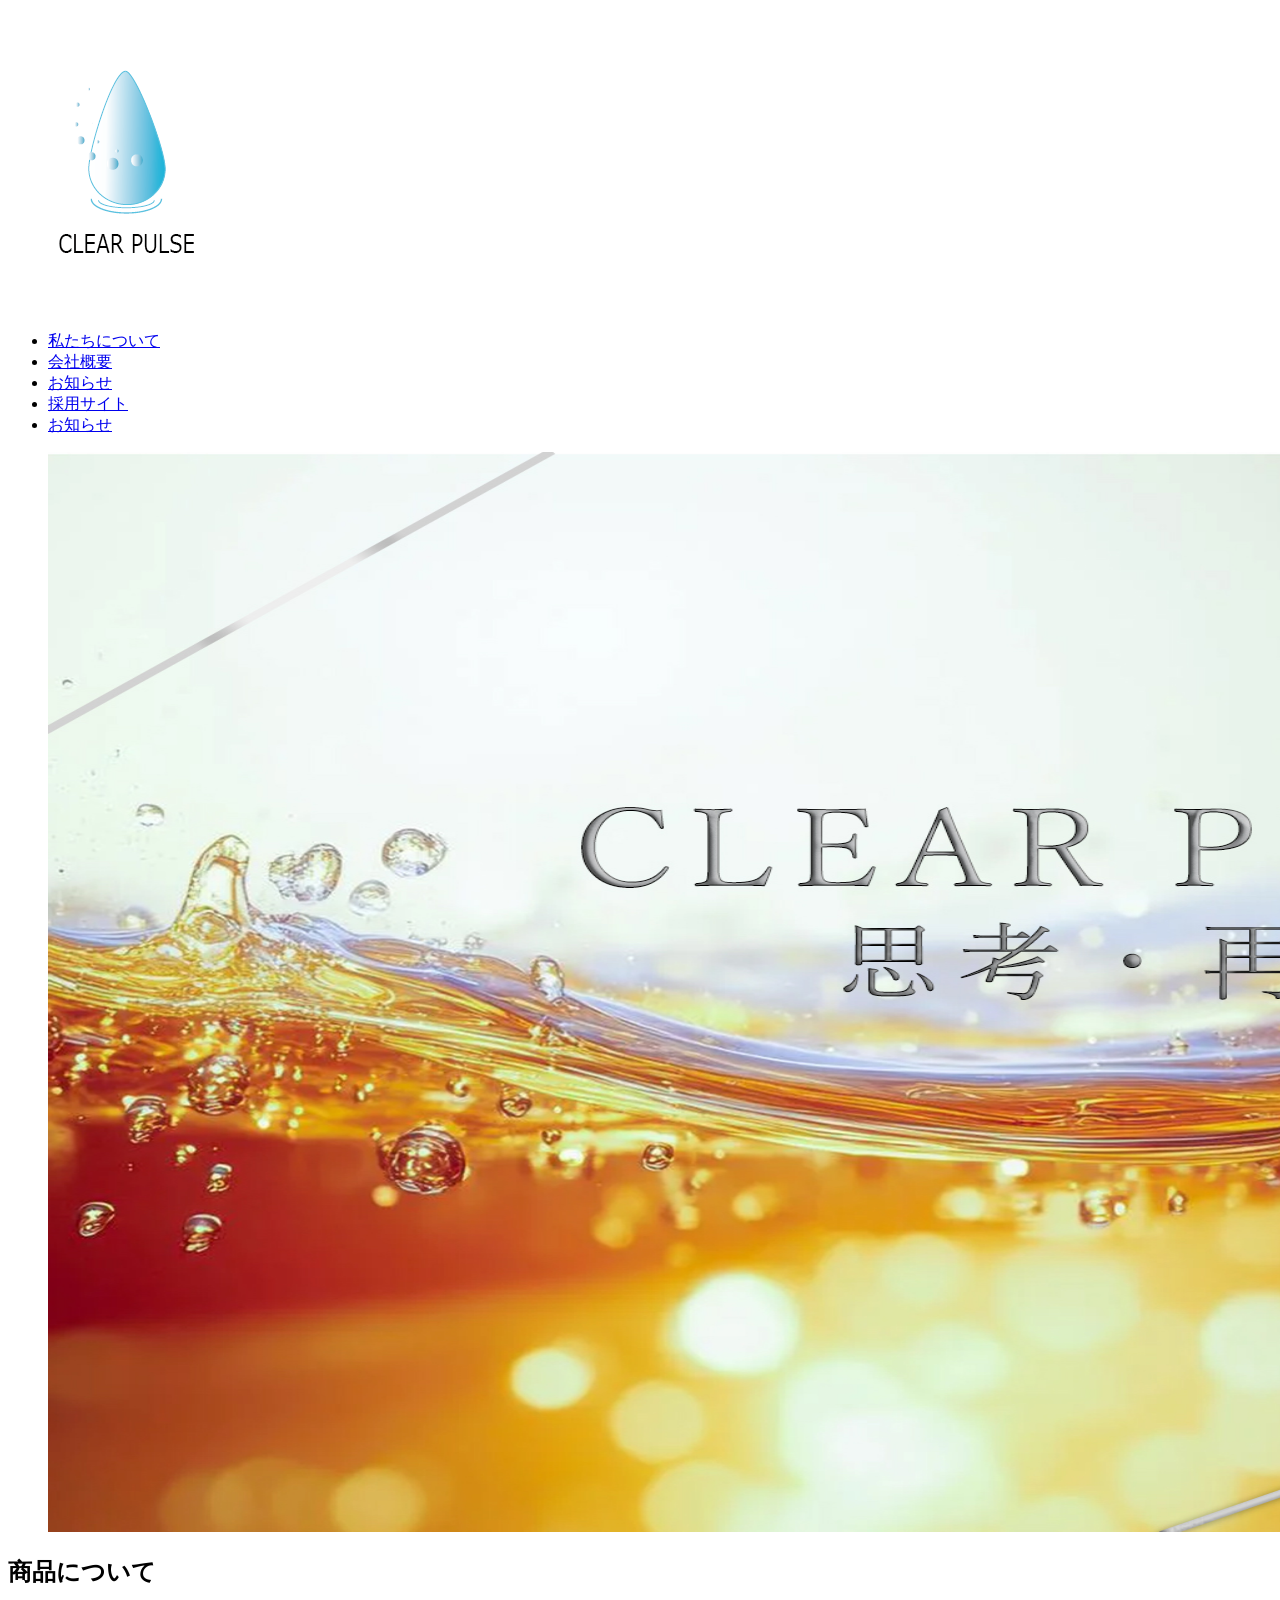
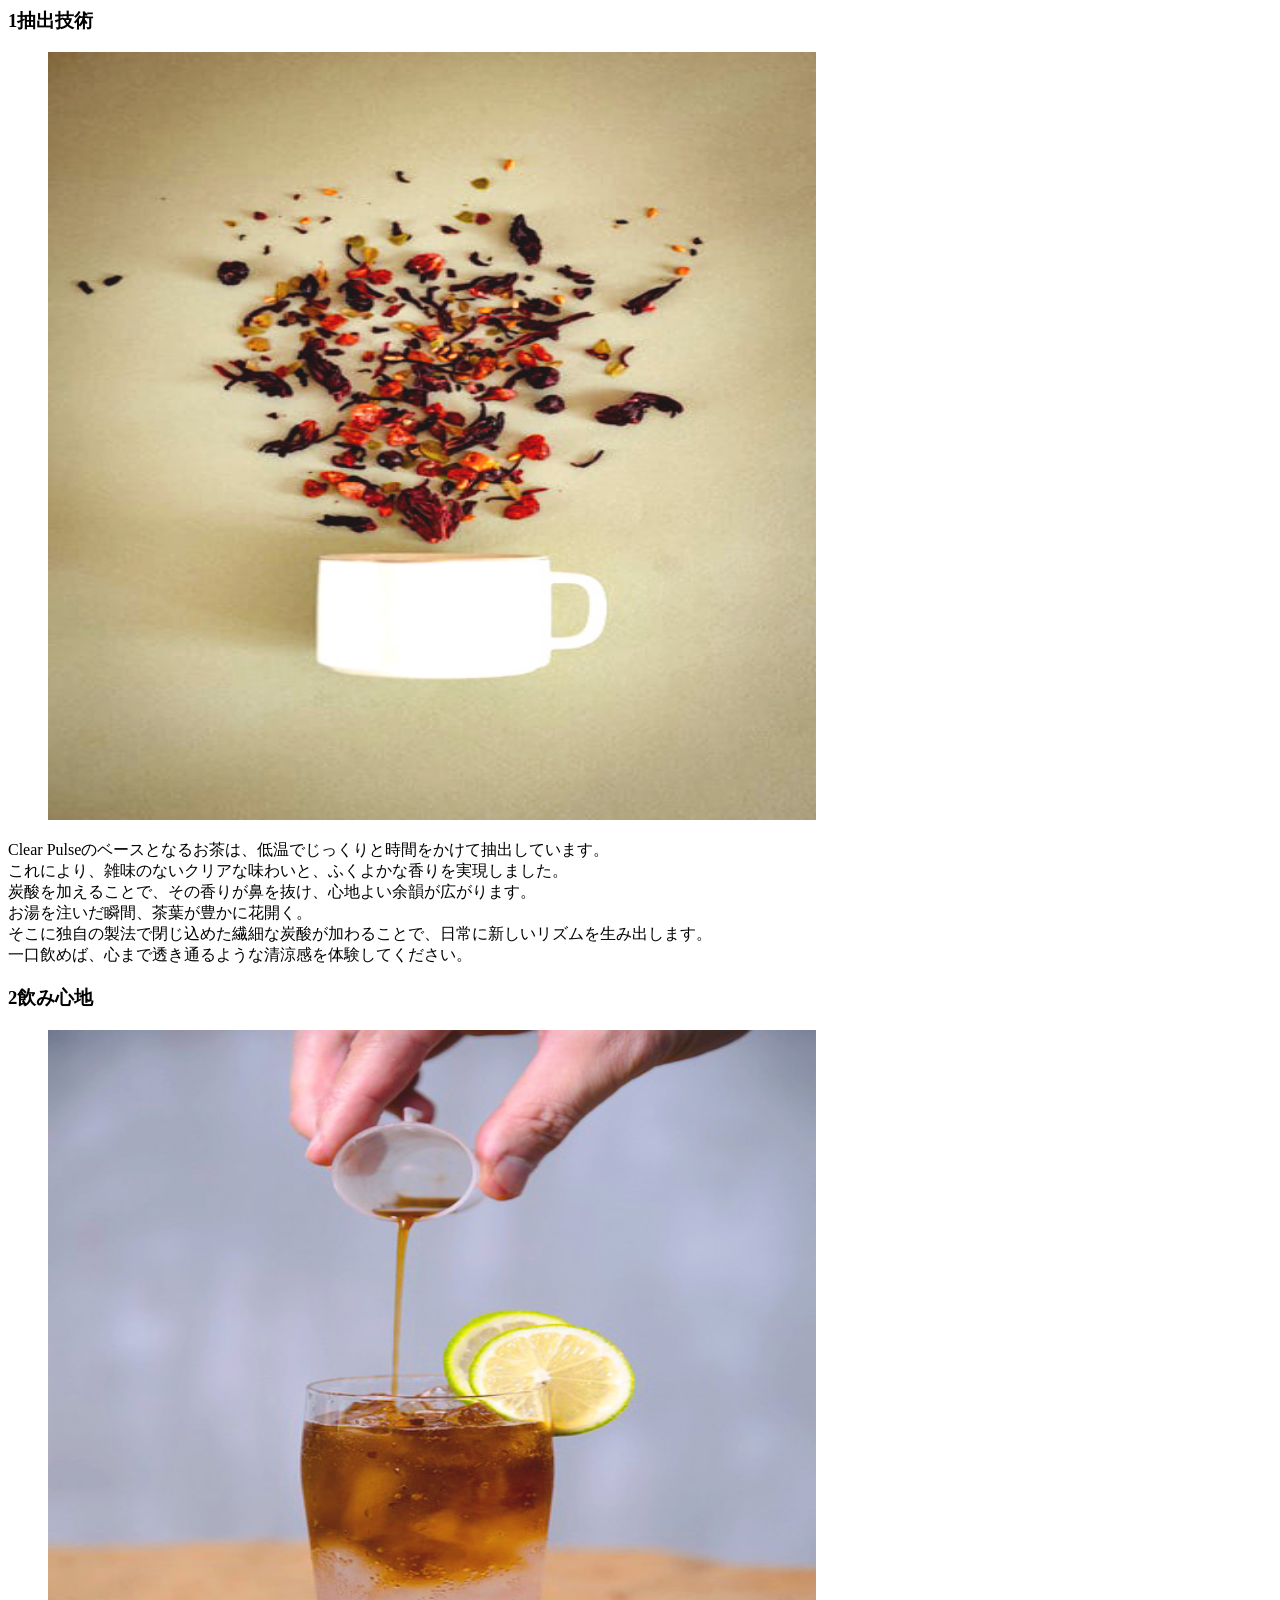
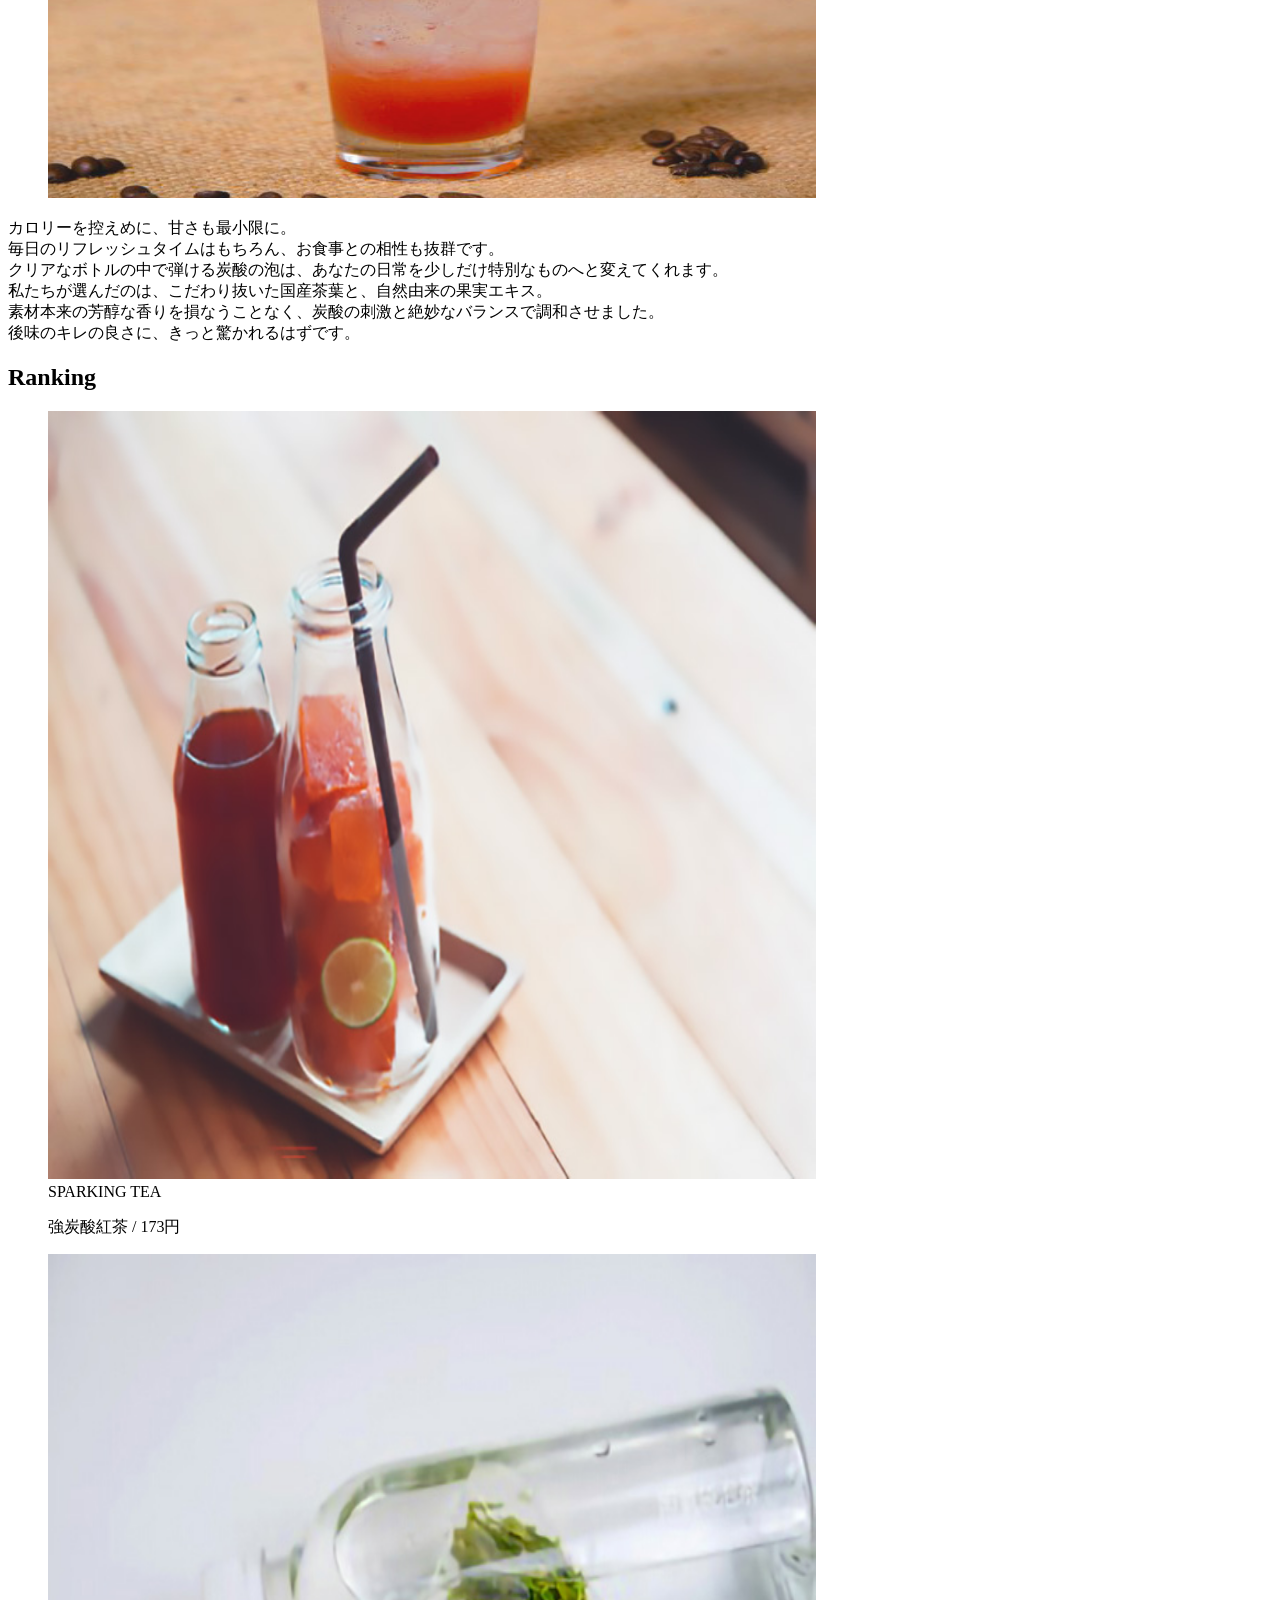
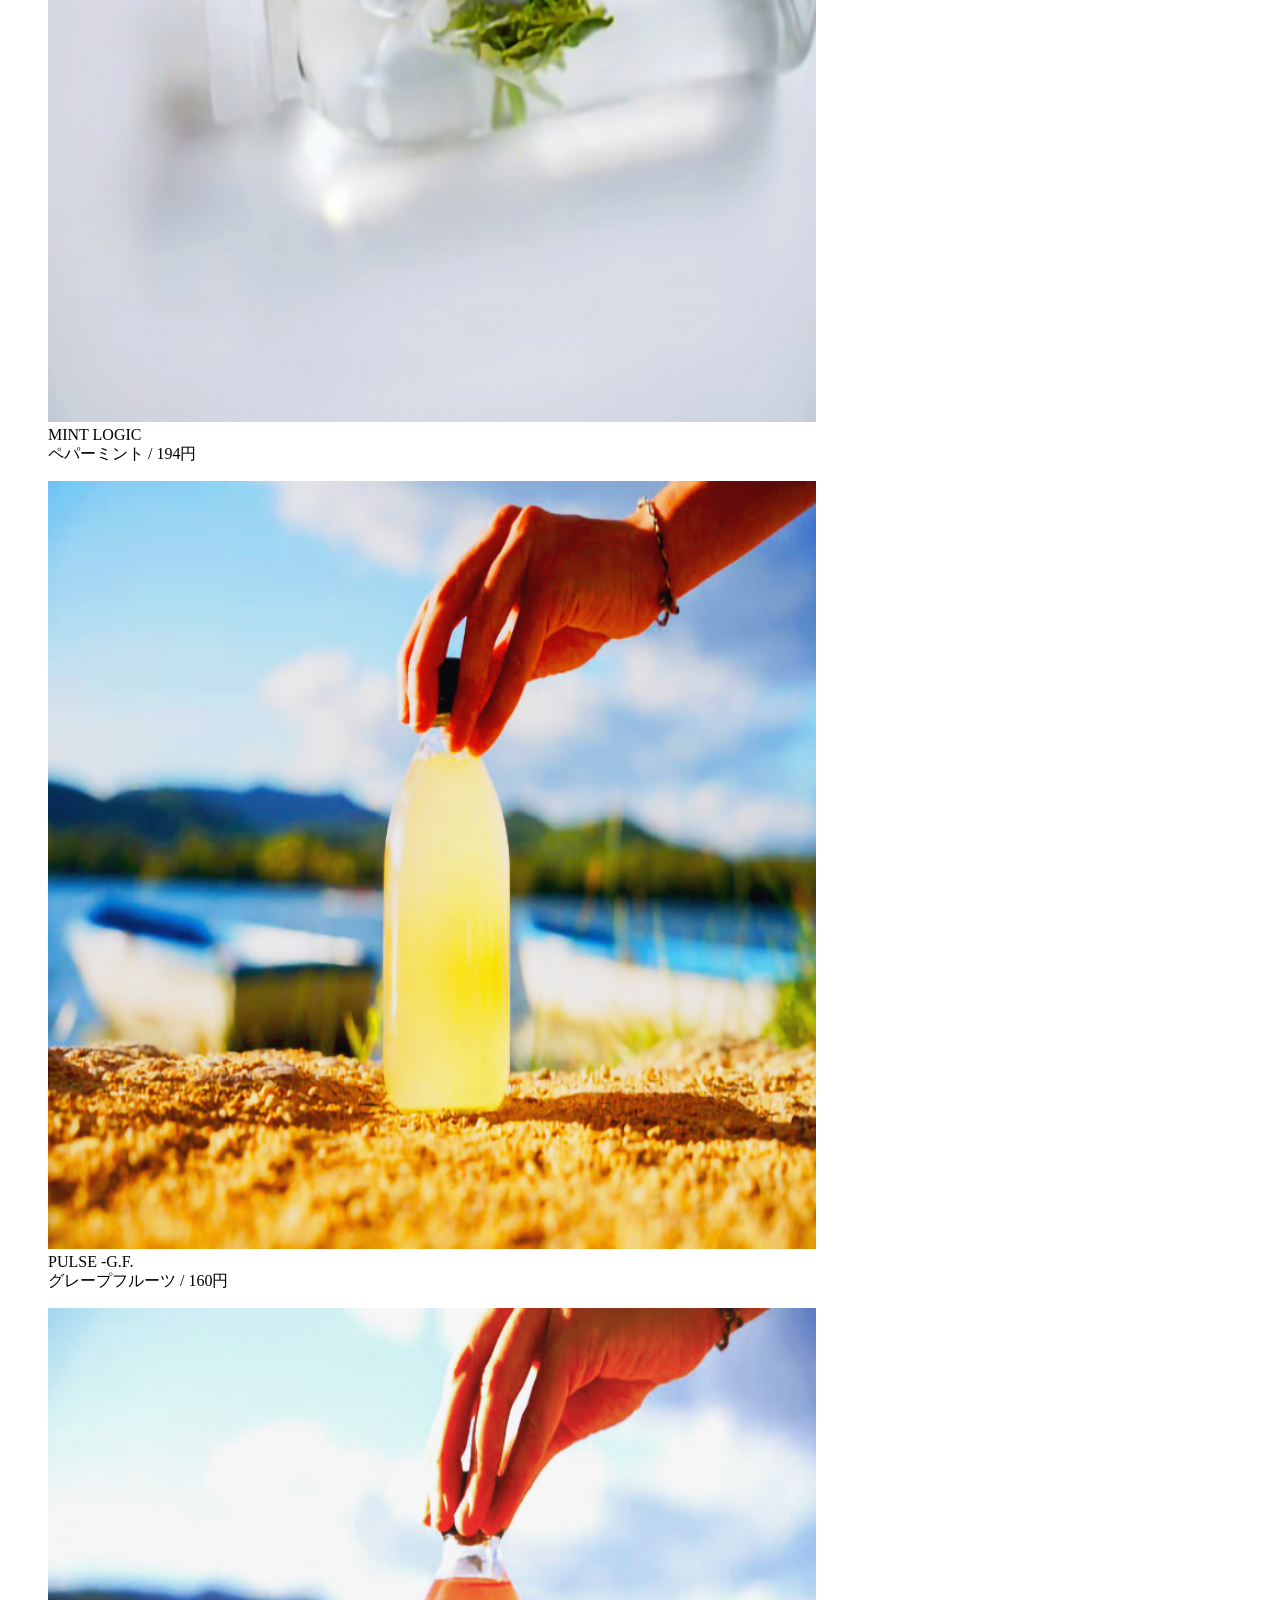
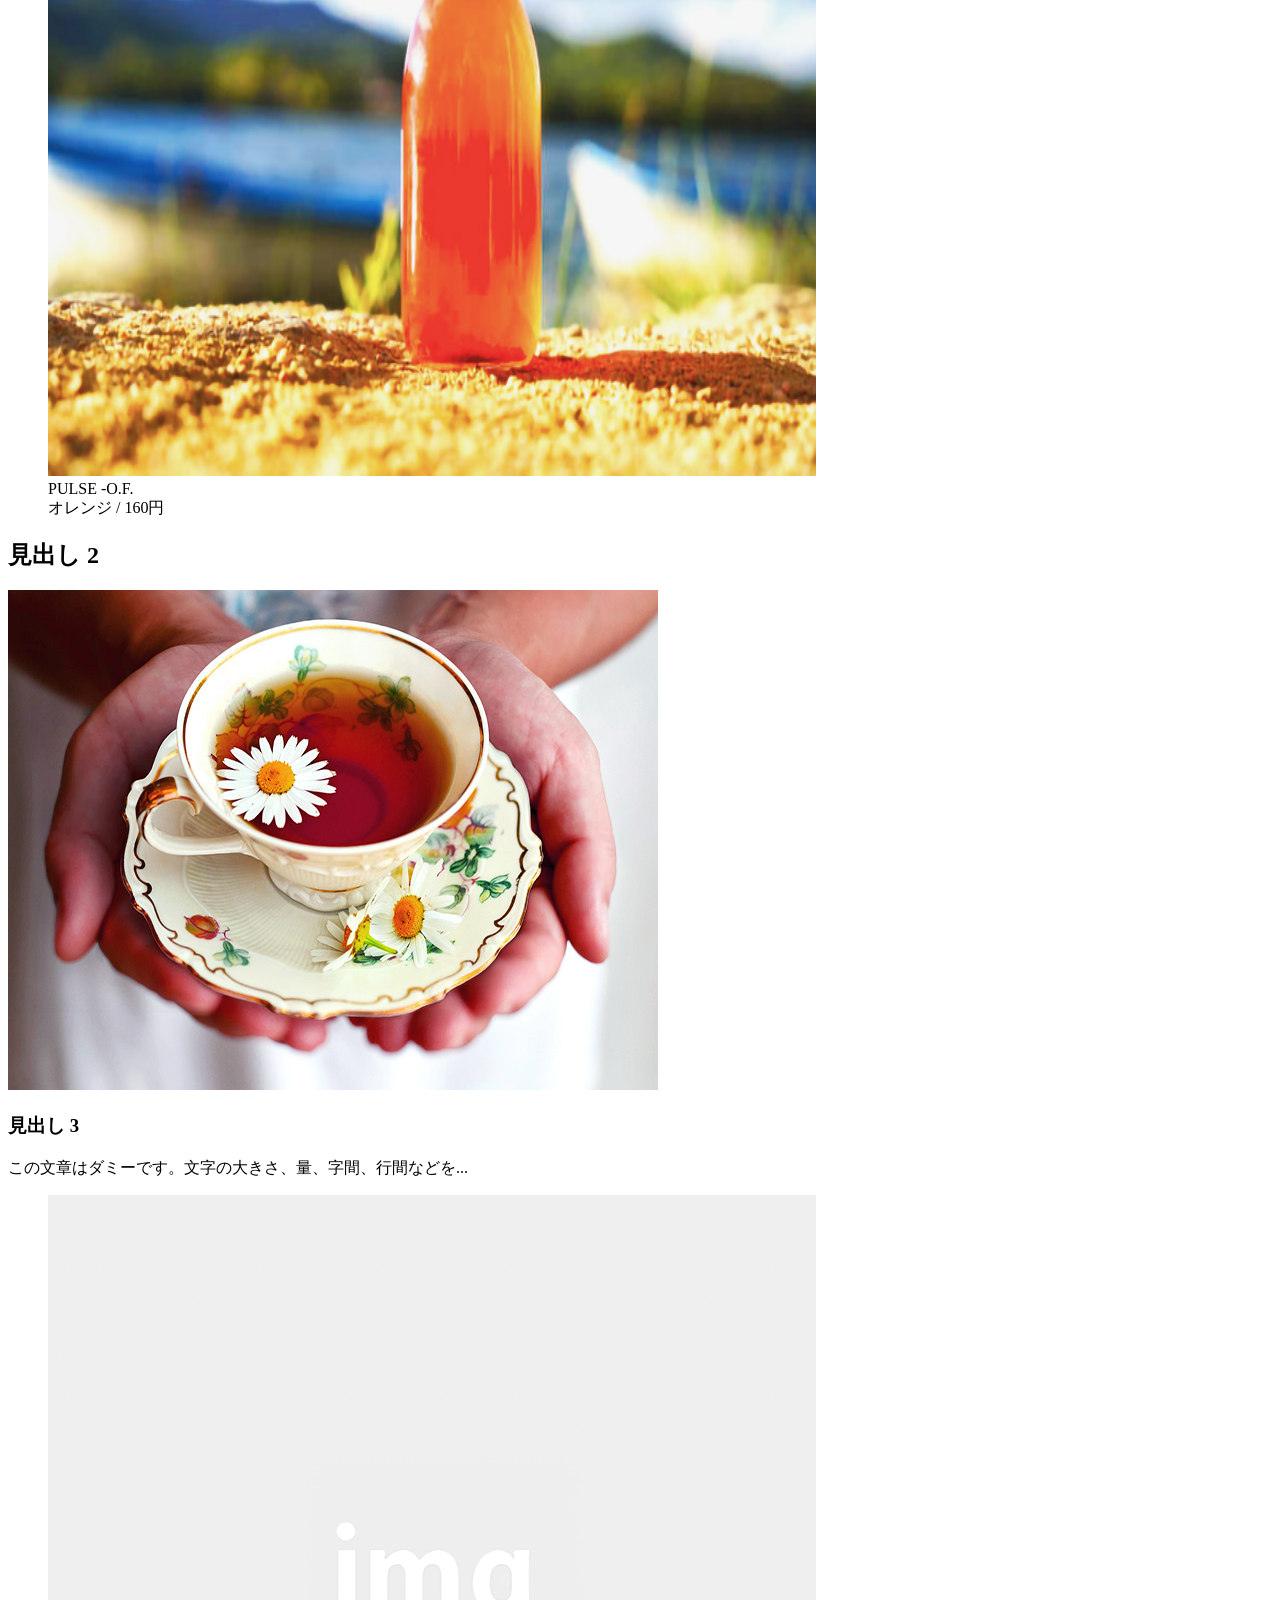
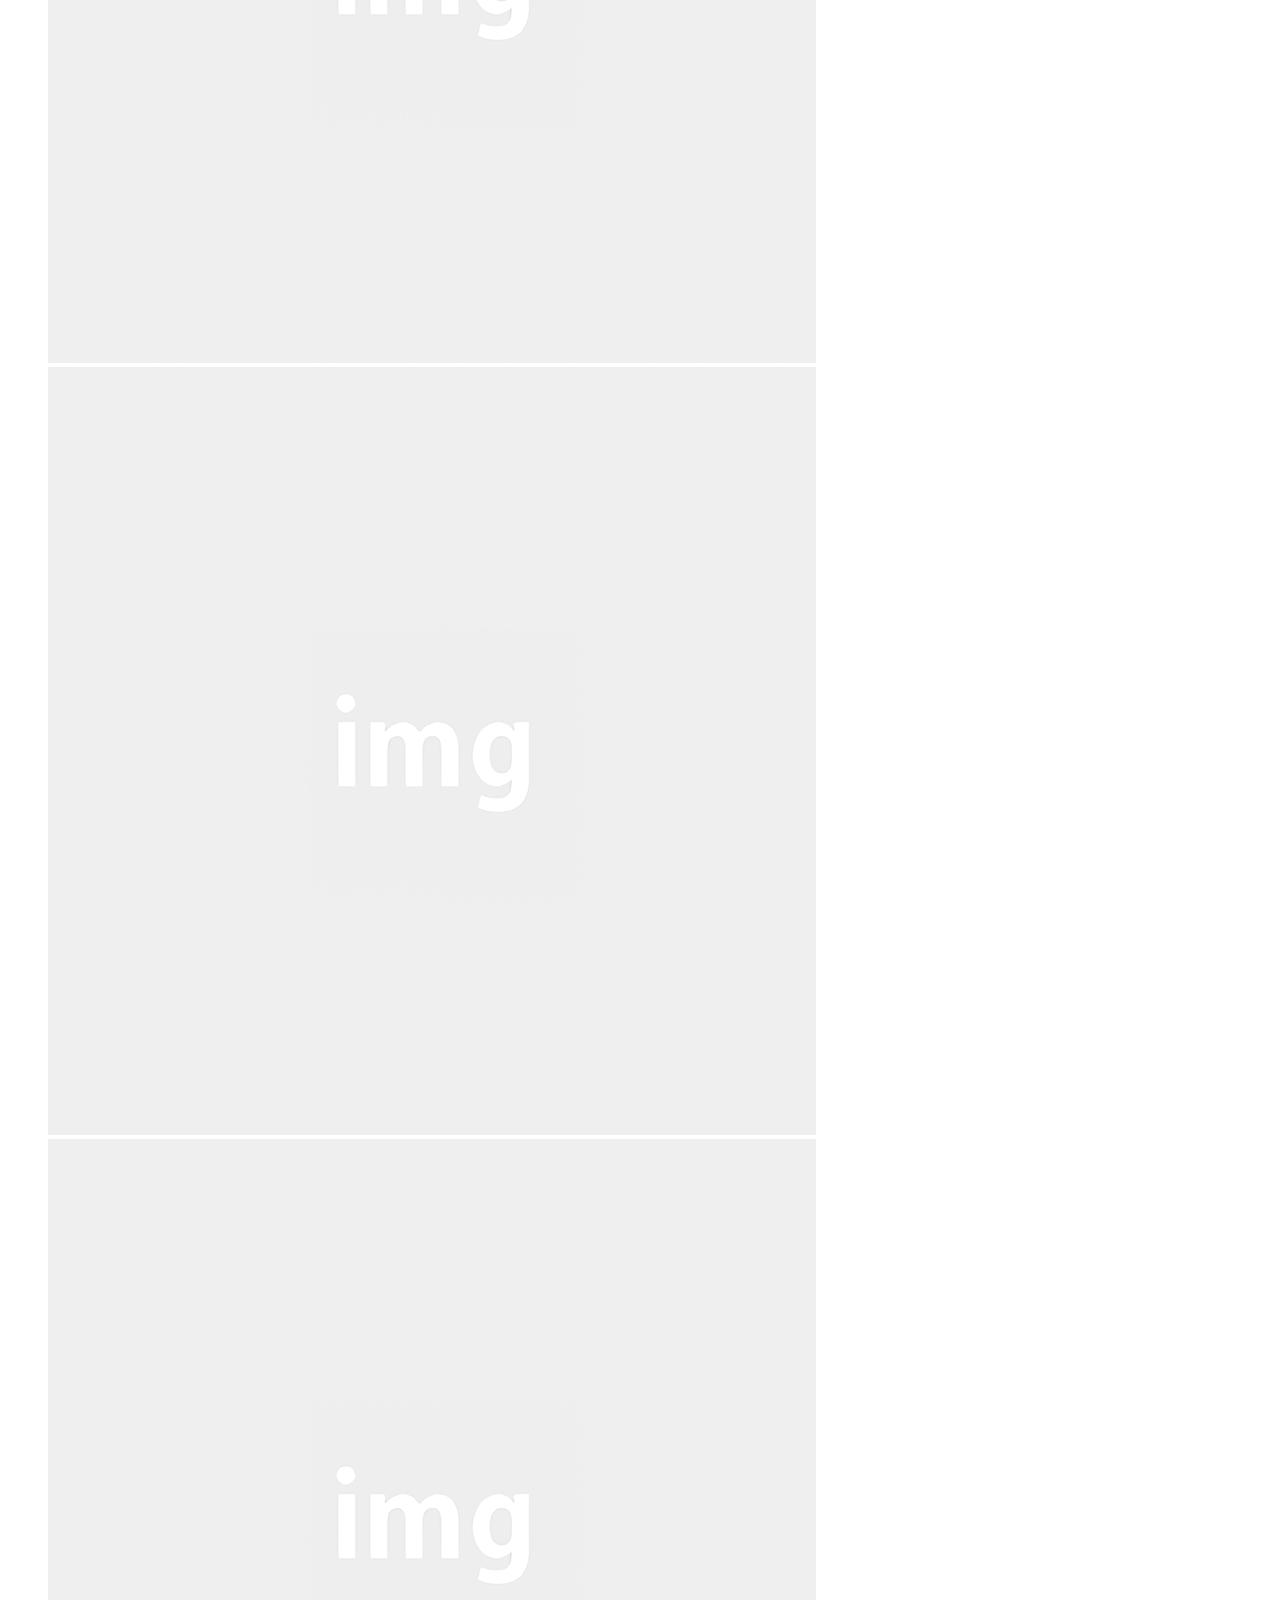
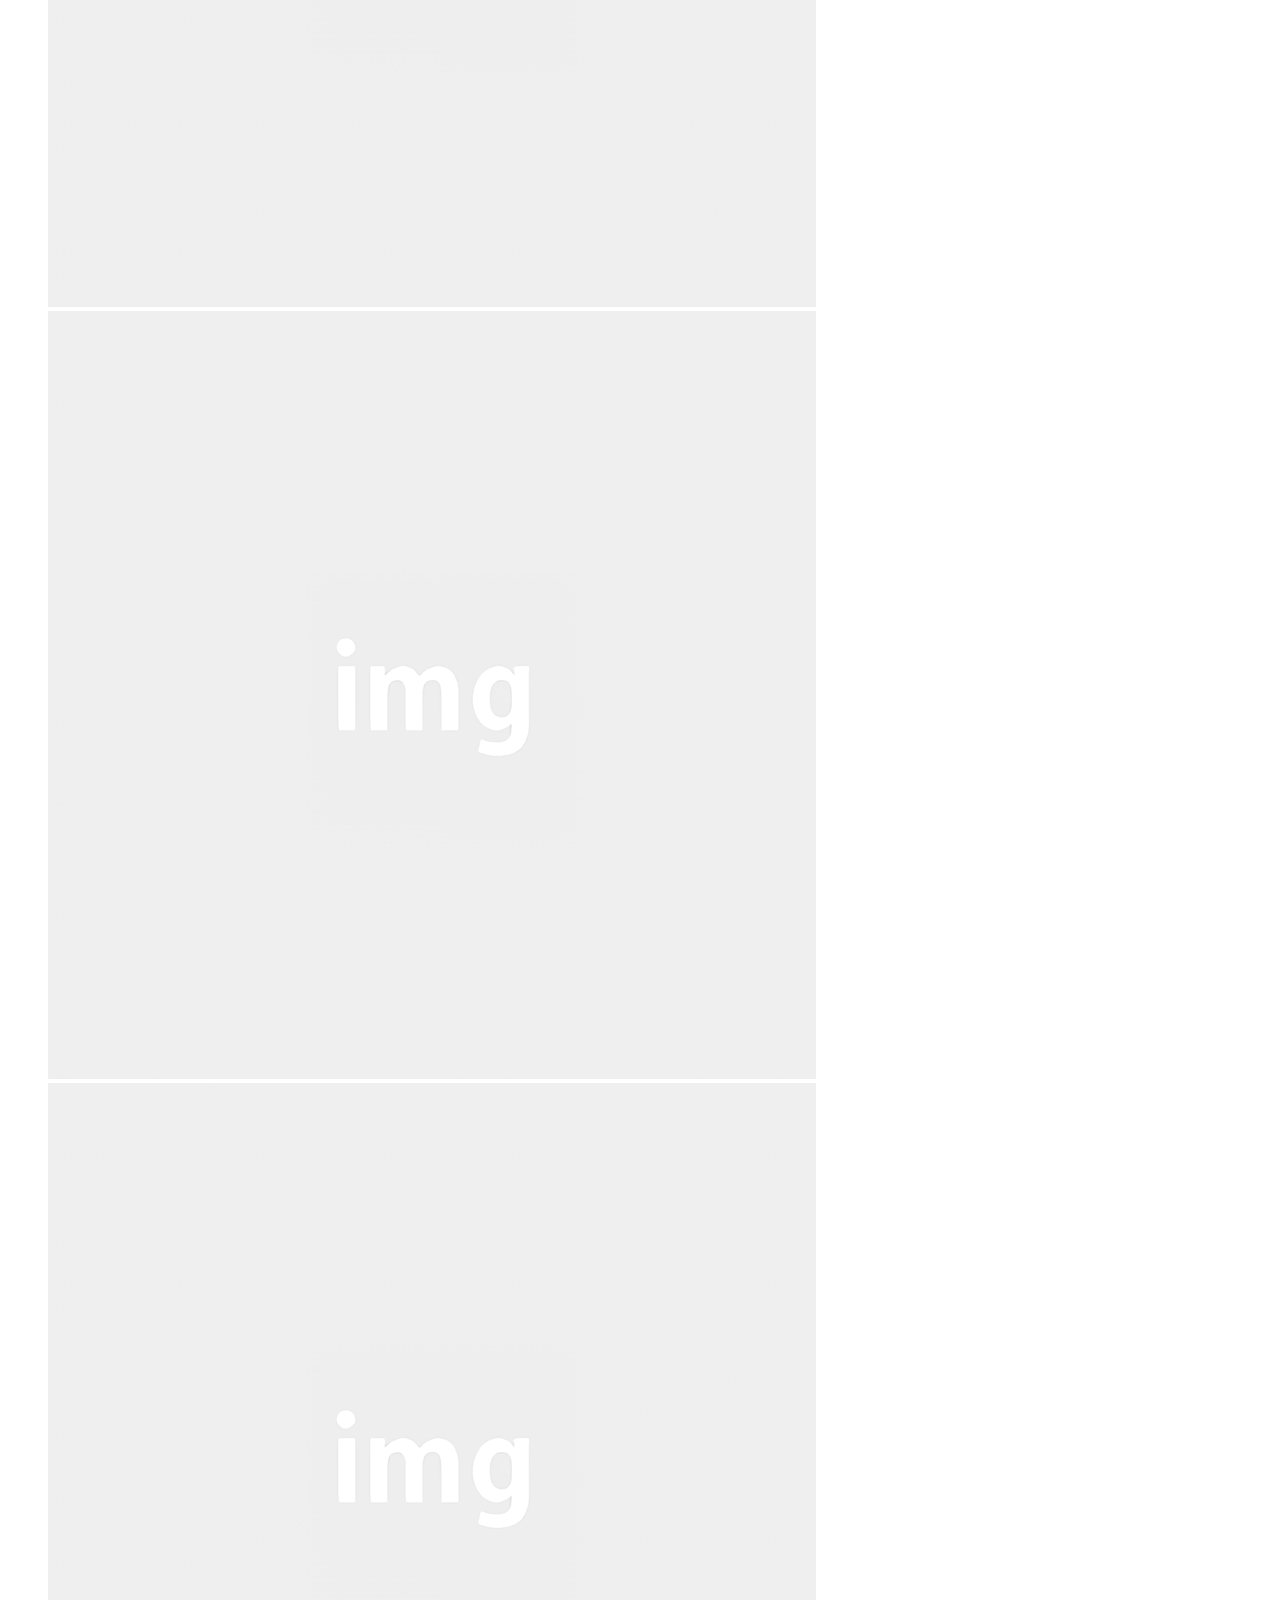
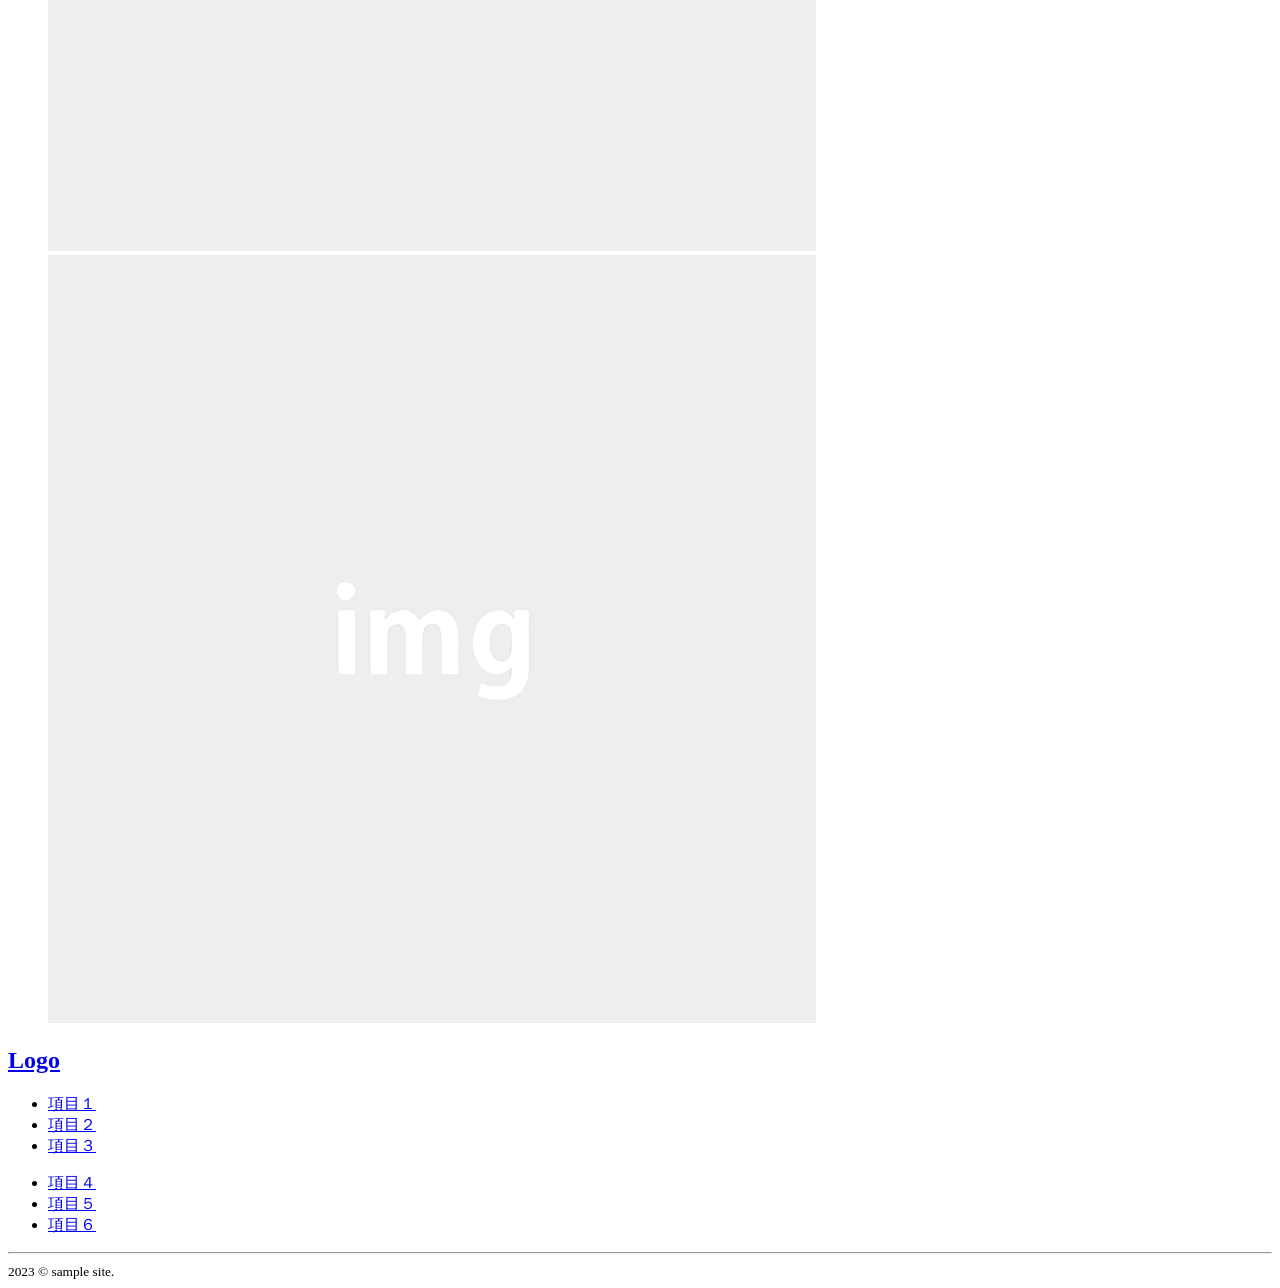
==== index.html @ 430364b5 "003" ====
<!DOCTYPE html>
<html lang="ja">

<head>
  <meta charset="utf-8">
  <meta name="robots" content="noindex,nofollow">
  <meta name="viewport" content="width=device-width, initial-scale=1.0">
  <title><title>CLEAR PULSE（クリア・パルス）| 思考を再起動する強炭酸紅茶</title><!--ここはページのタイトル-->
  <meta name="author" content="akeminiwa">
  <meta name="description" content="思考を再起動する、紅茶専門店の強炭酸フレーバーティー「CLEAR PULSE（クリア・パルス）」。研ぎ澄まされた茶葉の香りと強炭酸の刺激が、あなたのパフォーマンスを整える。洗練された新しいティー体験をお届けします。">
  <link rel="ico" href="favicon.png">
  <link rel="stylesheet" href="css/reset.css">
  <link rel="stylesheet" href="css/style.css">
</head>

<body>

  <div class="wrapper">

    <header>
      <h1><a href="#"><img src="image/drop.png"></a></h1>
      <nav>
        <ul>
          <li><a href="#">私たちについて</a></li>
          <li><a href="#">会社概要</a></li>
          <li><a href="#">お知らせ</a></li>
          <li><a href="#">採用サイト</a></li>
          <li><a href="#">お知らせ</a></li>
        </ul>
      </nav>
    </header>

    <figure class="main-visual">
      <img src="./image/carbonated image_4.jpg" width="2400" height="1080" alt="画像：メインビジュアルサンプル">
    </figure>

    <main>
      <section class="sec_05">
        <h2>商品について</h2>

        <section class="sec_05_item">
          <h3><span class="heading_sub">1</span>抽出技術</h3>
          <figure><img src="image/section_1_1.jpg" width="768" height="768" alt="画像：茶葉/カップ"></figure>
          <p>Clear Pulseのベースとなるお茶は、低温でじっくりと時間をかけて抽出しています。<br>これにより、雑味のないクリアな味わいと、ふくよかな香りを実現しました。<br>炭酸を加えることで、その香りが鼻を抜け、心地よい余韻が広がります。<br>お湯を注いだ瞬間、茶葉が豊かに花開く。<br>そこに独自の製法で閉じ込めた繊細な炭酸が加わることで、日常に新しいリズムを生み出します。<br>一口飲めば、心まで透き通るような清涼感を体験してください。</p>
        </section>

        <section class="sec_05_item">
          <h3><span class="heading_sub">2</span>飲み心地</h3>
          <figure><img src="image/section_2_2.jpg" width="768" height="768" alt="画像：紅茶炭酸"></figure>
          <p>カロリーを控えめに、甘さも最小限に。<br>毎日のリフレッシュタイムはもちろん、お食事との相性も抜群です。<br>クリアなボトルの中で弾ける炭酸の泡は、あなたの日常を少しだけ特別なものへと変えてくれます。<br>私たちが選んだのは、こだわり抜いた国産茶葉と、自然由来の果実エキス。<br>素材本来の芳醇な香りを損なうことなく、炭酸の刺激と絶妙なバランスで調和させました。<br>後味のキレの良さに、きっと驚かれるはずです。</p>
        </section>

      </section>

      <section class="sec_06">
        <h2>Ranking</h2>
        <div class="sec_06_container">
          <figure class="sec_06_item">
            <img src="image/section_1_2.jpg" width="768" height="768" alt="画像：サンプルイメージ">
            <figcaption> SPARKING TEA<p>強炭酸紅茶 / 173円</figcaption>
          </figure>

          <figure class="sec_06_item">
            <img src="image/mintsoda.jpg" width="768" height="768" alt="画像：サンプルイメージ">
            <figcaption>MINT LOGIC<br>ペパーミント / 194円</figcaption>
          </figure>

          <figure class="sec_06_item">
            <img src="image/flavored ea_1.jpg" width="768" height="768" alt="画像：サンプルイメージ">
            <figcaption>PULSE -G.F.<br>グレープフルーツ / 160円</figcaption>
          </figure>

          <figure class="sec_06_item">
            <img src="image/flavored ea_2.jpg" width="768" height="768" alt="画像：サンプルイメージ">
            <figcaption>PULSE -O.F.<br>オレンジ / 160円</figcaption>
          </figure>  
          
</div>     
        </div>
      </section>

 <section class="sec_07">
    <h2>見出し 2</h2>
    <div class="sec_07_container">
        
        <div class="sec_07_text">
            <div class="left-content">
                <img src="image/tea ime.jpg" alt="リフレッシュティー" class="main-img">
            </div> <h3>見出し 3</h3>
            <p>この文章はダミーです。文字の大きさ、量、字間、行間などを...</p>
            <p class="end"></p>
        </div>

        <figure class="sec_07_image">
            <img src="image/img.png" ...>
            <img src="image/img.png" ...>
            <img src="image/img.png" ...>
            <img src="image/img.png" ...>
            <img src="image/img.png" ...>
            <img src="image/img.png" ...>
        </figure>

    </div> </section>

    </main>


    <footer>
      <div class="ft_content">
        <h2><a href="#">Logo</a></h2>
        <div class="ft_list_wrap">
          <ul>
            <li><a href="#">項目１</a></li>
            <li><a href="#">項目２</a></li>
            <li><a href="#">項目３</a></li>
          </ul>
          <ul>
            <li><a href="#">項目４</a></li>
            <li><a href="#">項目５</a></li>
            <li><a href="#">項目６</a></li>
          </ul>
        </div>
      </div>
      <hr>
      <small>2023 &copy; sample site.</small>
    </footer>

  </div><!--/wrapper-->

</body>

</html>
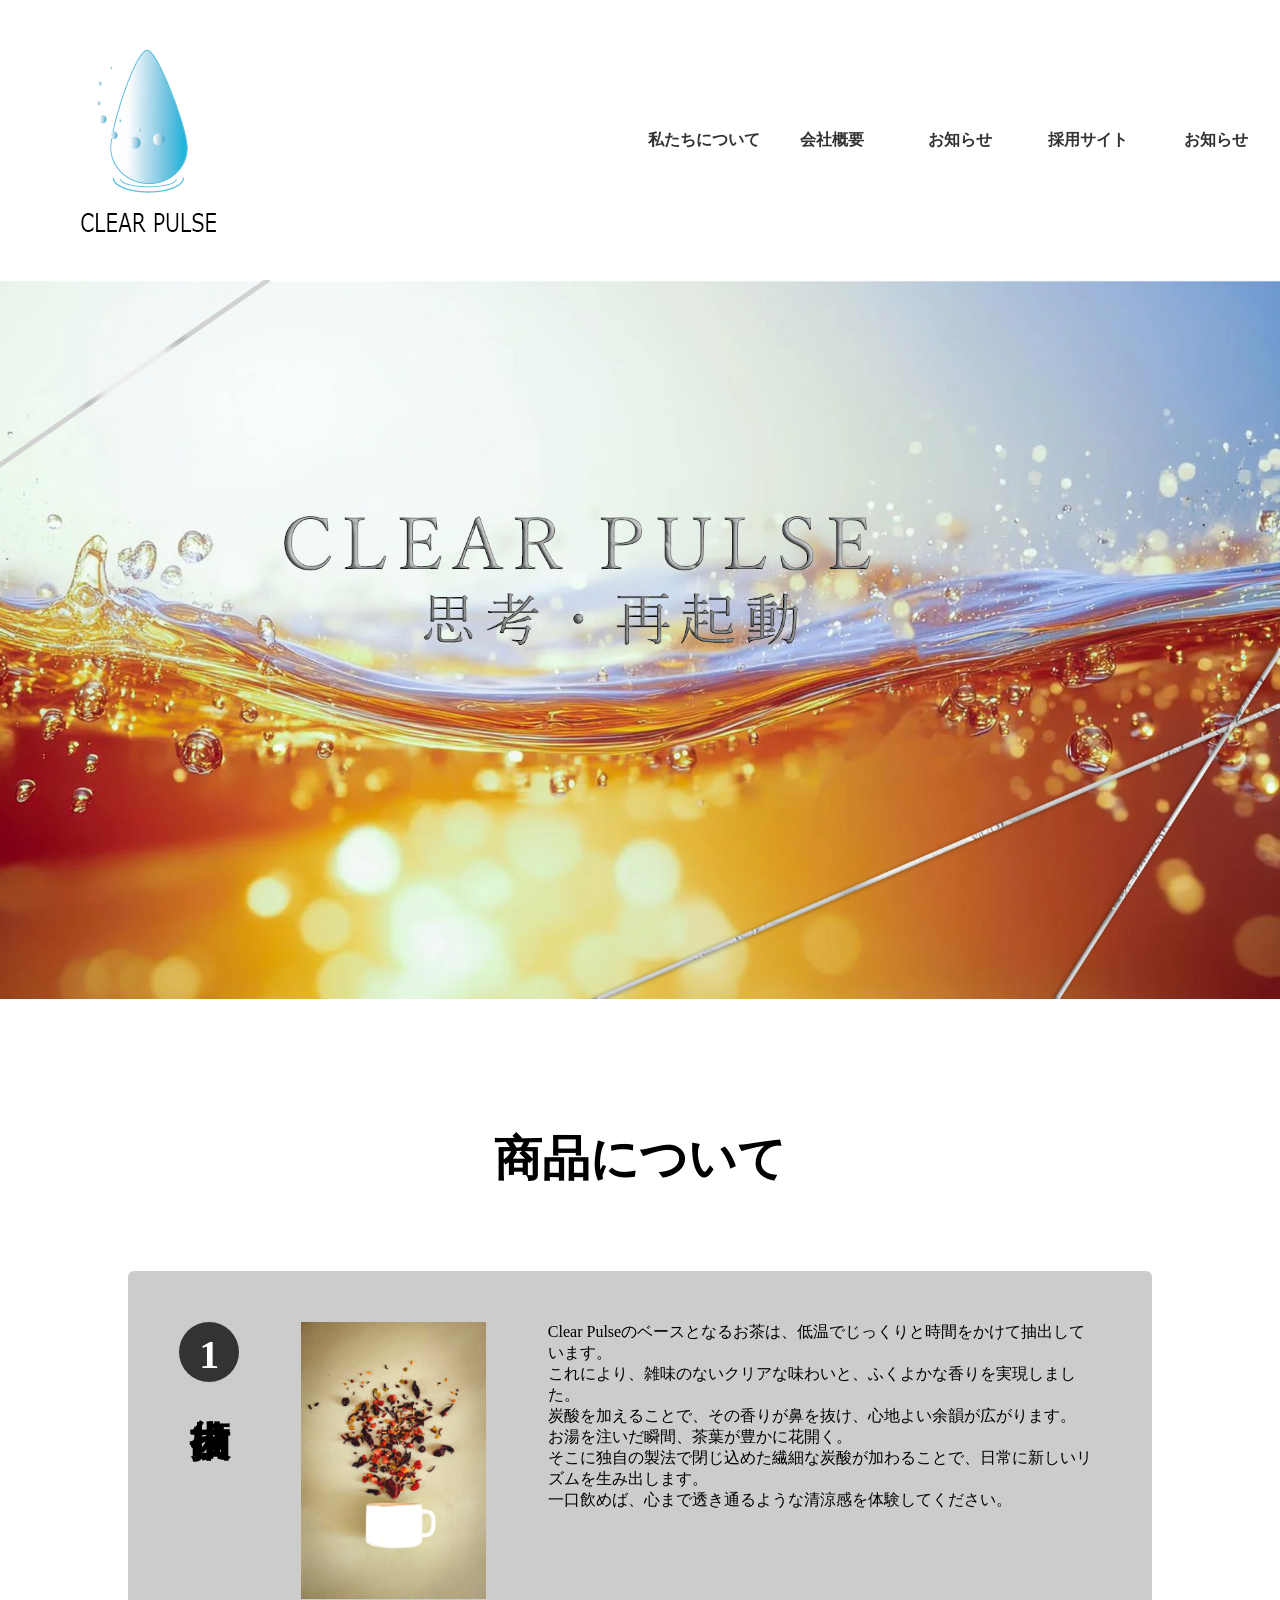
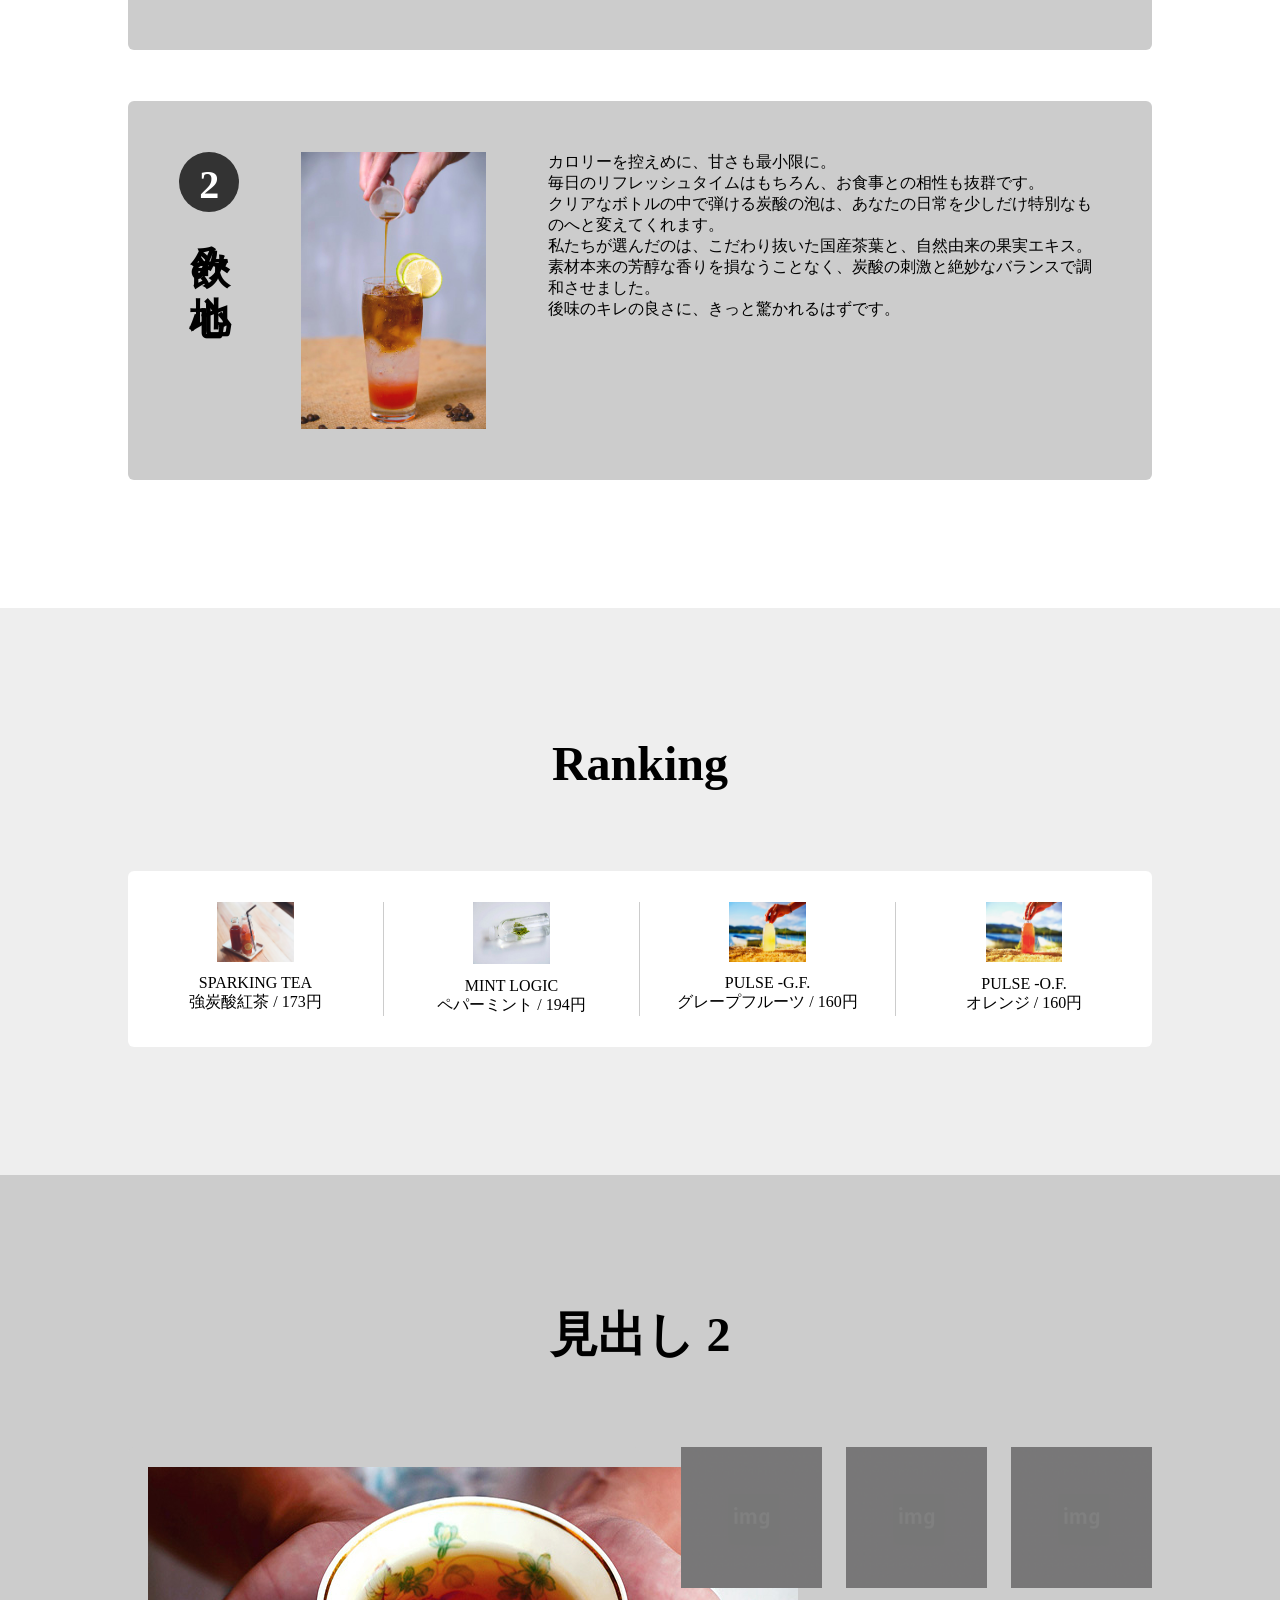
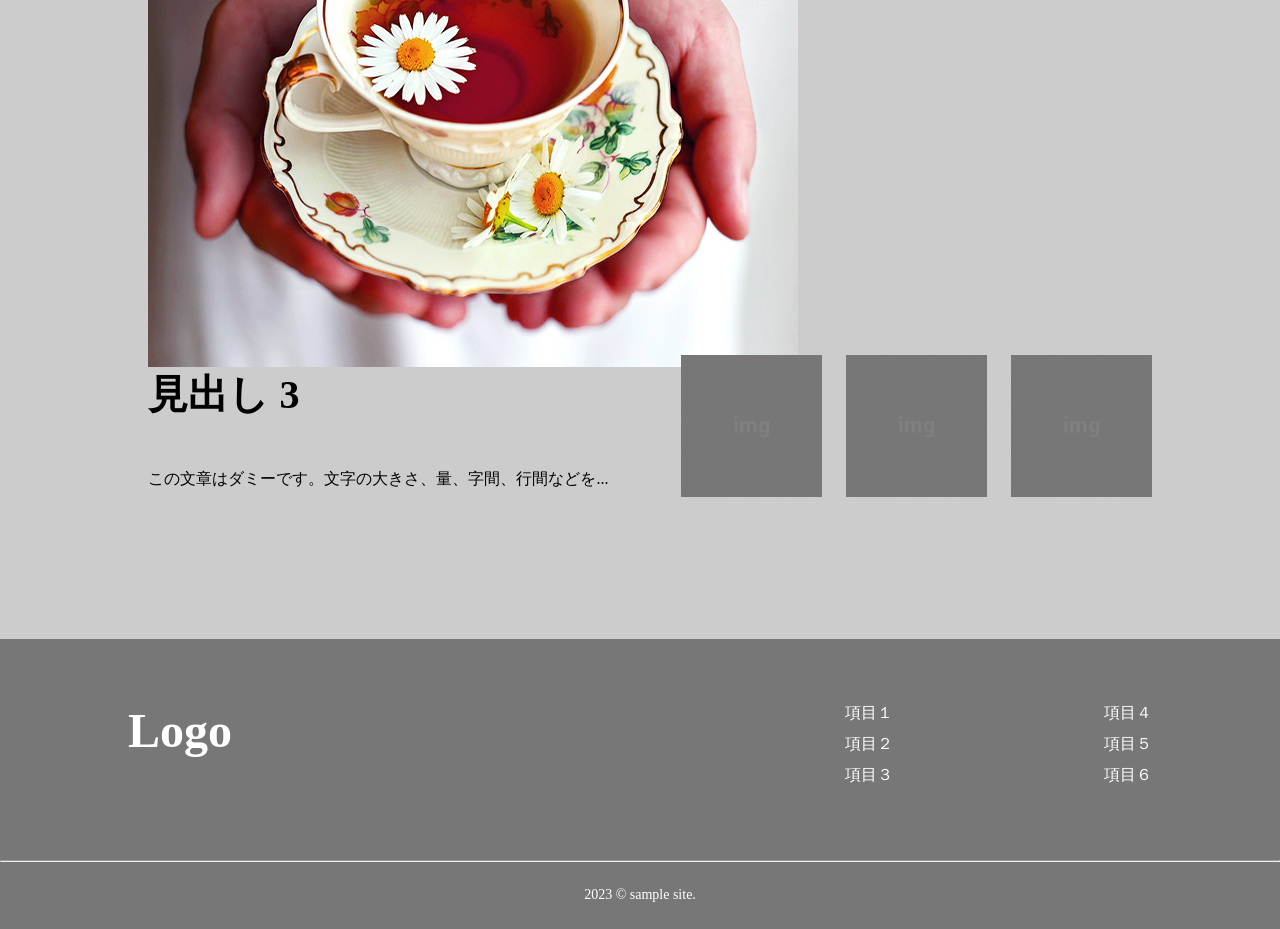
==== commit 9aee3ac5: "Update index.html" ====
--- a/index.html
+++ b/index.html
@@ -9,8 +9,8 @@
   <meta name="author" content="akeminiwa">
   <meta name="description" content="思考を再起動する、紅茶専門店の強炭酸フレーバーティー「CLEAR PULSE（クリア・パルス）」。研ぎ澄まされた茶葉の香りと強炭酸の刺激が、あなたのパフォーマンスを整える。洗練された新しいティー体験をお届けします。">
   <link rel="ico" href="favicon.png">
-  <link rel="stylesheet" href="css/reset.css">
-  <link rel="stylesheet" href="css/style.css">
+  <link rel="stylesheet" href="reset.css">
+  <link rel="stylesheet" href="style.css">
 </head>
 
 <body>
--- a/style.css
+++ b/style.css
@@ -0,0 +1,307 @@
+@charset "utf-8";
+/* typeB-1column css */
+/* リセットCSSでボーダーボックスの設定をしています。 */
+
+/* html
+------------------------------*/
+html {
+  font-size: 62.5%;
+  /*HTMLのデフォルトのフォントサイズ16pxを10pxに変更（基準）*/
+  /* 以降 1rem=10px  1.6rem=16px */
+}
+
+/* body
+------------------------------*/
+body {
+  background-color: #ccc;
+}
+
+/* wrapper
+------------------------------*/
+.wrapper {
+  max-width: 1920px;
+  width: 100%;
+  margin: 0 auto;
+  /* 画面幅1920pxまでは横幅100％表示、1920px(主流モニターサイズFull-HD)以上には広がらず、余った間隔を左右均等につけて.wrapperを中央に配置 */
+  background-color: #fff;
+}
+
+/* header
+------------------------------*/
+header {
+  background-color: rgba(255, 255, 255, 0.9);
+  /* 白(不透明度90％) */
+  position: sticky;
+  /* スクロールしてもheaderが固定 */
+  top: 0;
+  /* 固定の位置(ブラウザの一番上) */
+  z-index: 9999;
+  /* 固定したheaderを最前面に */
+  display: flex;
+  /* この要素の中の直接の子要素(※widthを設定する必要あり)を横並び */
+  justify-content: space-between;
+  /* 直接の子要素の横方向の並び方：左右両端揃え均等配置 */
+  align-items: center;
+  /* 直接の子要素の縦方向の並び方：中央揃え */
+
+}
+
+header h1 {
+  width: 50%;
+  /* 親要素headerの横幅の50％の横幅 */
+  padding-left: 30px;
+  font-size: 4.8rem;
+}
+
+h1 a {
+  color: #333;
+}
+
+/* nav
+------------------------------*/
+nav {
+  width: 50%;
+  /* 親要素headerの横幅の50％の横幅 */
+}
+
+nav ul {
+  display: flex;
+  justify-content: space-between;
+  align-items: center;
+}
+
+nav ul li {
+  width: calc(100% / 5);
+  /* 親要素ulの横幅100%に対しliの数で割るとそれぞれのliが均等の横幅になる */
+}
+
+nav ul li a {
+  display: block;
+  /* マウスホバーできる範囲を文字だけでなく、背景部分にも適応させるためにブロックレベル要素に変更 */
+  color: #333;
+  font-size: 1.6rem;
+  font-weight: bold;
+  text-align: center;
+  /* ブロックレベル化したaのボックスの中の文字を中央揃え */
+  transition-duration: 0.5s;
+  /* ↓ホバーした時のスタイルに0.5秒かけて変化 */
+}
+
+nav ul li a:hover {
+  color: #999;
+}
+
+/* main-visual
+------------------------------*/
+.main-visual img {
+  width: 100%;
+  /* 囲んでいる親要素と同じ幅 */
+  height: auto;
+  /* 縦横比を保ったまま横幅に合わせる */
+}
+
+
+/* section全体
+------------------------------*/
+section {
+  padding: 10%;
+}
+
+h2 {
+  font-size: 4.8rem;
+  margin-bottom: 80px;
+  text-align: center;
+}
+
+h3 {
+  font-size: 4rem;
+}
+
+p {
+  font-size: 1.6rem;
+}
+
+/* section05
+------------------------------*/
+.sec_05_item {
+  display: flex;
+  justify-content: space-between;
+  padding: 5%;
+  margin-bottom: 5%;
+  border-radius: 6px;
+  background-color: #ccc;
+}
+
+.sec_05_item:last-child {
+  margin-bottom: 0;
+}
+
+.sec_05_item h3 {
+  width: 60px;
+  writing-mode: vertical-lr;
+  white-space: nowrap
+}
+
+.sec_05_item h3 span.heading_sub {
+  display: inline-block;
+  text-align: center;
+  width: 60px;
+  height: 60px;
+  line-height: 65px;
+  border-radius: 100vh;
+  margin-bottom: 2%;
+  writing-mode: horizontal-tb;
+  background-color: #333;
+  color: #fff;
+}
+
+.sec_05_item figure {
+  width: 20%;
+  align-self: center;
+}
+
+.sec_05_item figure img {
+  width: 100%;
+  height: auto;
+}
+
+.sec_05_item p {
+  width: 60%;
+}
+
+/* section06
+------------------------------*/
+section.sec_06 {
+  background-color: #eee;
+}
+
+div.sec_06_container {
+  display: flex;
+  justify-content: space-between;
+  background-color: #fff;
+  padding: 3% 0;
+  border-radius: 6px;
+}
+
+.sec_06_item {
+  width: calc(100% / 4);
+  text-align: center;
+  border-right: 1px solid #ccc;
+}
+
+.sec_06_item:last-child {
+  border-right: none;
+}
+
+.sec_06_item img {
+  width: 30%;
+  height: auto;
+  margin-bottom: 5%;
+}
+
+.sec_06_item figcaption {
+  font-size: 1.6rem;
+
+}
+
+/* section07
+------------------------------*/
+.sec_07_container {
+  display: flex;
+}
+
+.sec_07_text {
+  width: 50%;
+  margin-right: 2%;
+  background-color: #ccc;
+  padding: 2%;
+  border-radius: 6px;
+}
+main-img {
+    float: left; 
+    width: 50%;        /* 横幅はいっぱいまで広げる */
+    height: 650px;      /* ★右側の全体の高さと同じ数値を指定 */
+    margin-left: 10px;
+    object-fit: cover;  /* ★これが重要！画像を歪ませずに枠いっぱいに収めます */
+    border-radius: 10px; /* 角を丸くすると柔らかい印象になります */
+}
+p.end {
+  clear: both;
+}
+.sec_07_text h3 {
+  padding-bottom: 10%;
+}
+
+.sec_07_image {
+  width: 50%;
+  margin-left: 2%;
+  display: flex;
+  flex-wrap: wrap;
+  justify-content: space-between;
+  align-content: space-between;
+}
+
+.sec_07_image img {
+  width: 30%;
+  height: auto;
+  padding-bottom: 3%;
+  filter:brightness(50%);
+  transition-duration: 0.4s;
+}
+
+.sec_07_image img:hover {
+  filter:brightness(100%)
+}
+
+/* footer
+------------------------------*/
+footer {
+  background-color: #777;
+
+  color: #fff;
+}
+
+.ft_content {
+  display: flex;
+  justify-content: space-between;
+  padding: 5% 10%;
+}
+
+footer h2 {
+  text-align: left;
+  width: 50%;
+  margin-bottom: 0;
+}
+
+footer .ft_list_wrap {
+  width: 30%;
+  display: flex;
+  justify-content: space-between;
+}
+
+.ft_list_wrap ul {
+  width: fit-content;
+  /* 横幅を内容物ぴったりに合わせる */
+}
+
+.ft_list_wrap ul li {
+  text-align: left;
+  margin-bottom: 10px;
+}
+
+.ft_list_wrap ul li a {
+  display: block;
+  font-size: 1.6rem;
+  transition-duration: 0.5s;
+}
+
+.ft_list_wrap ul li a:hover {
+  color: #111;
+}
+
+small {
+  display: block;
+  text-align: center;
+  font-size: 1.4rem;
+  padding: 2%;
+}
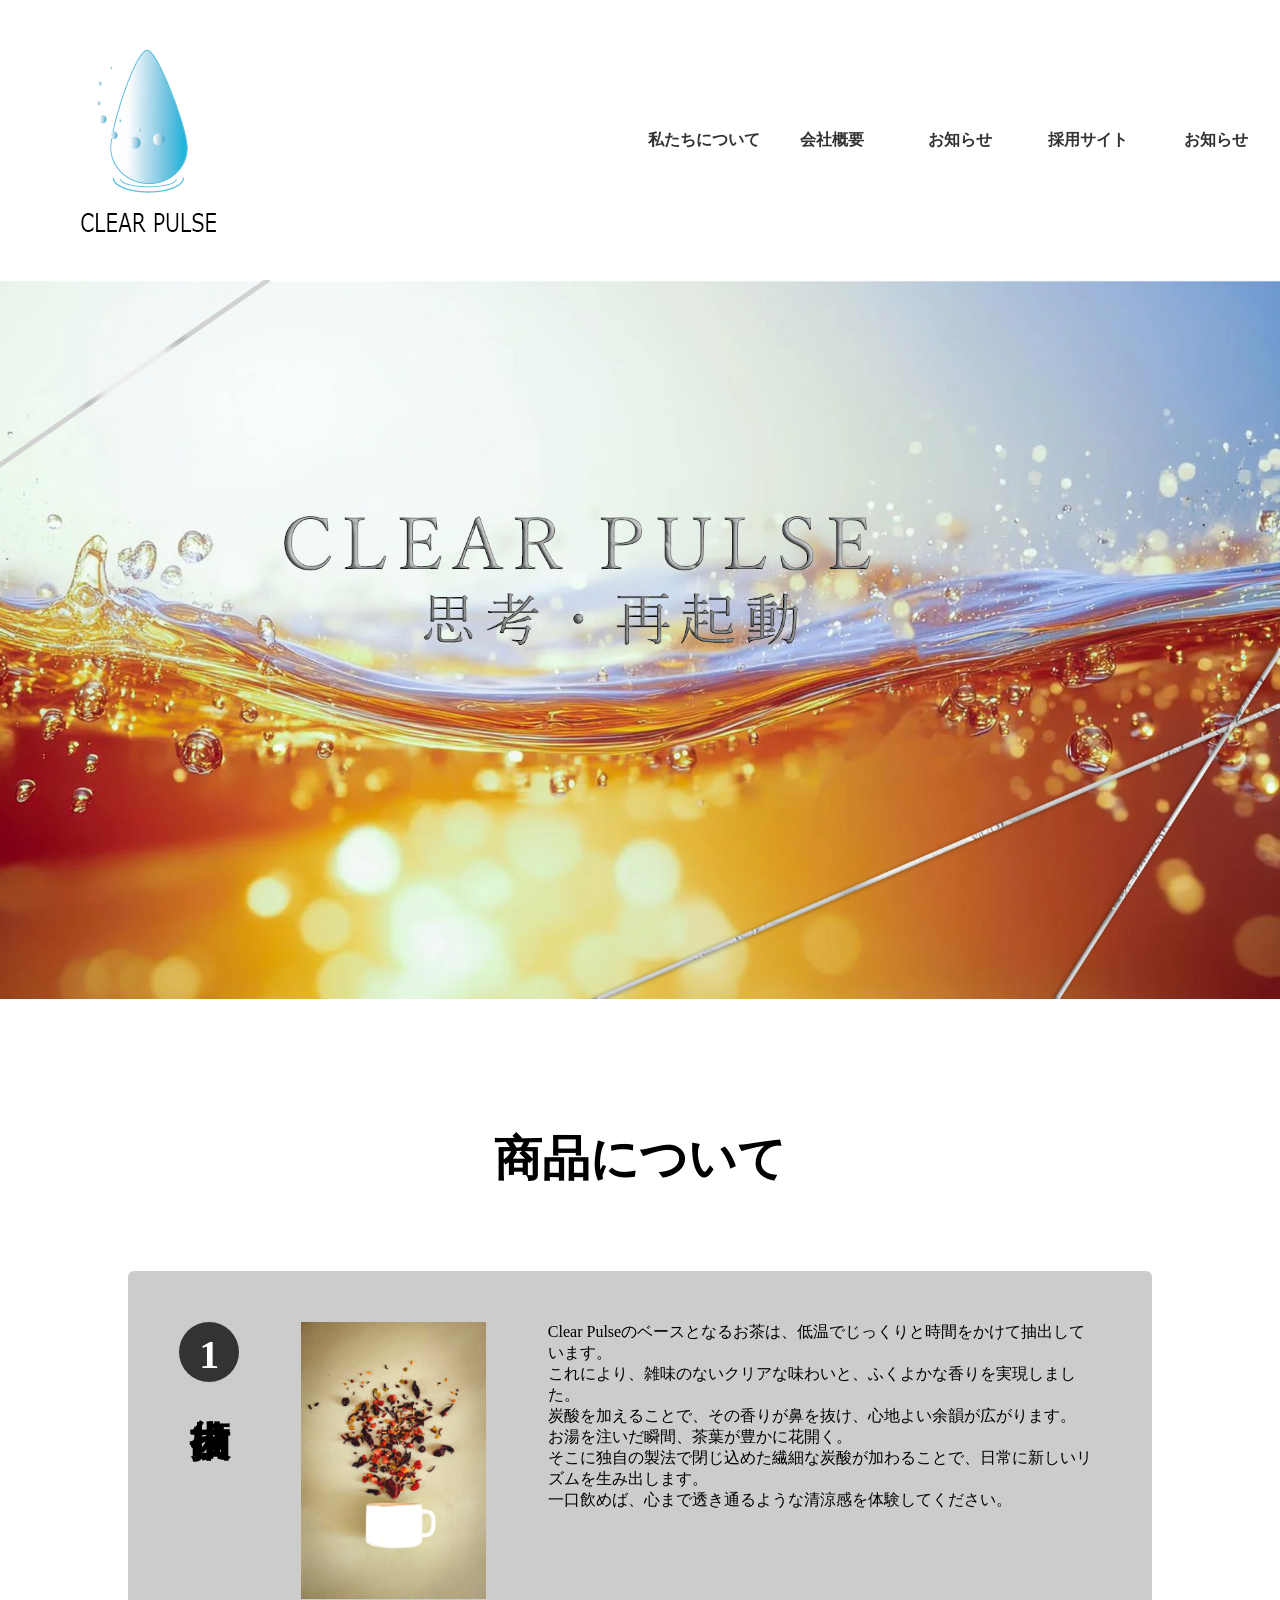
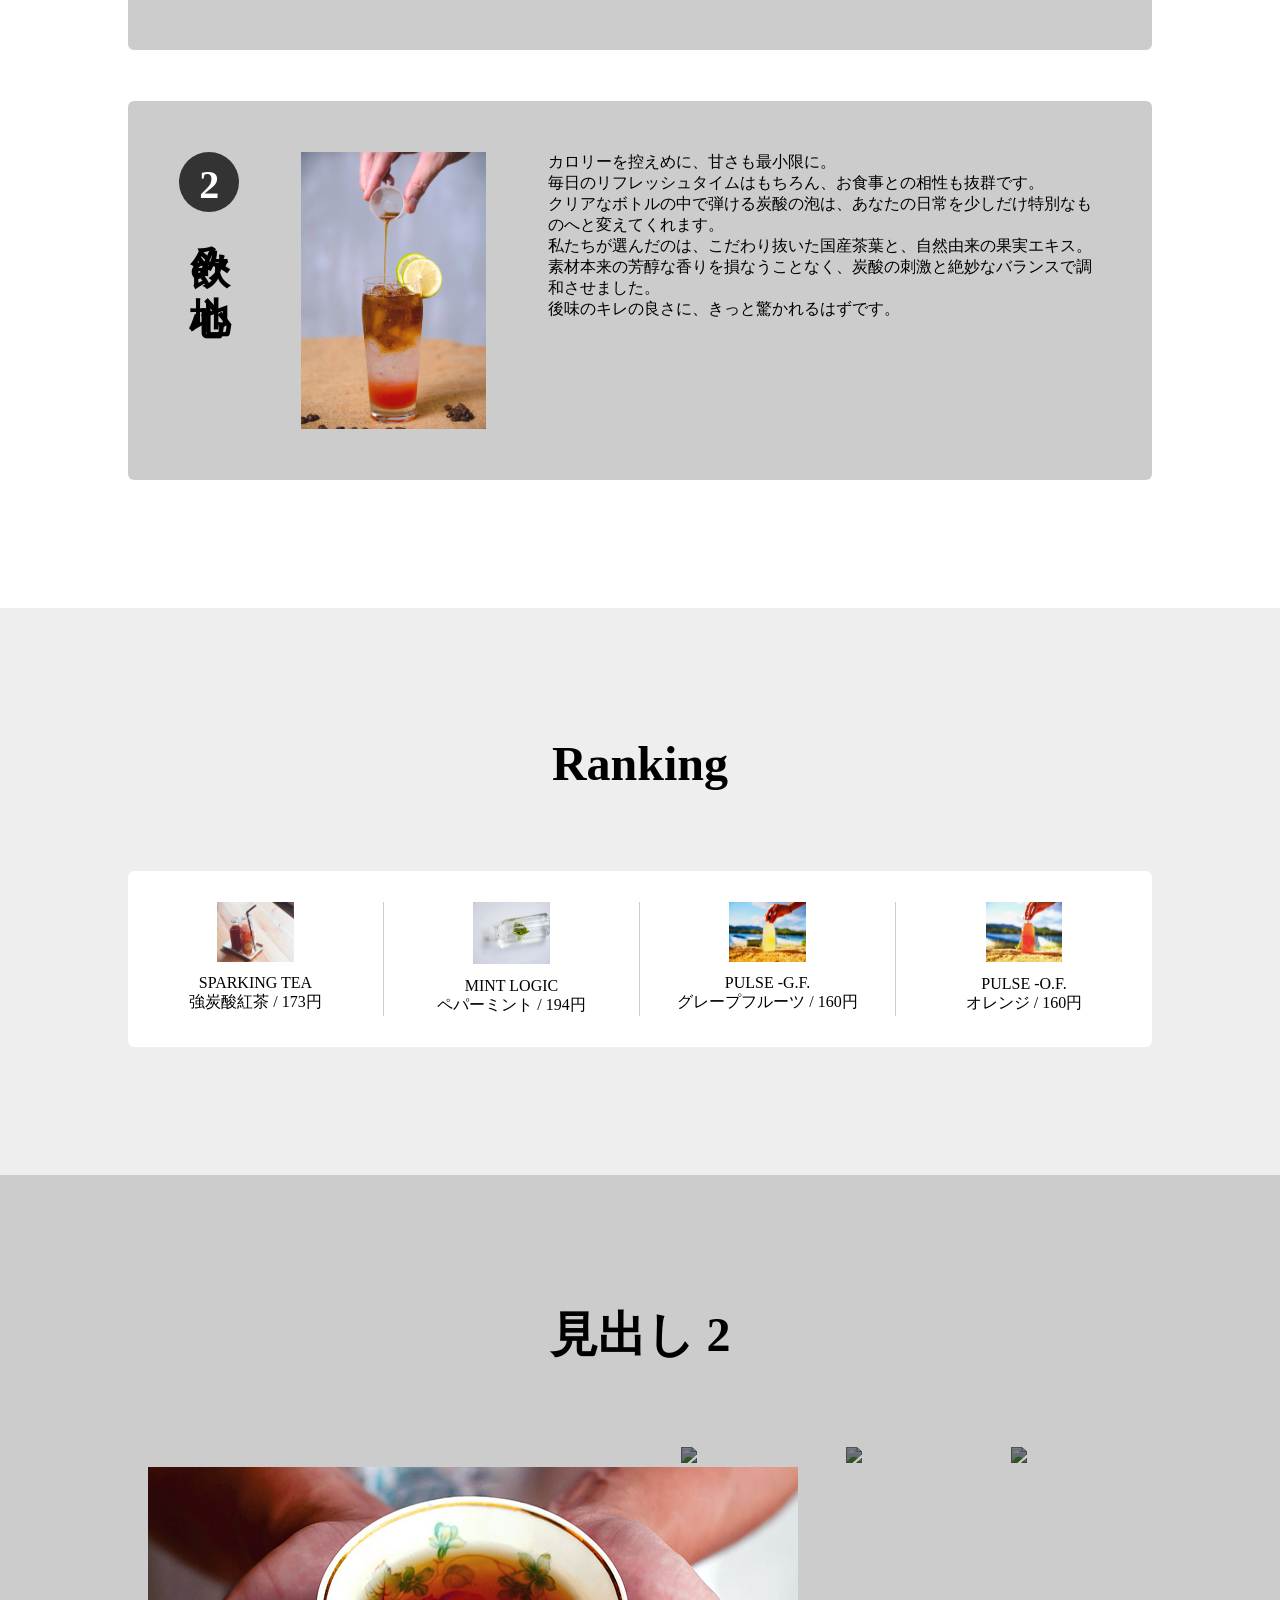
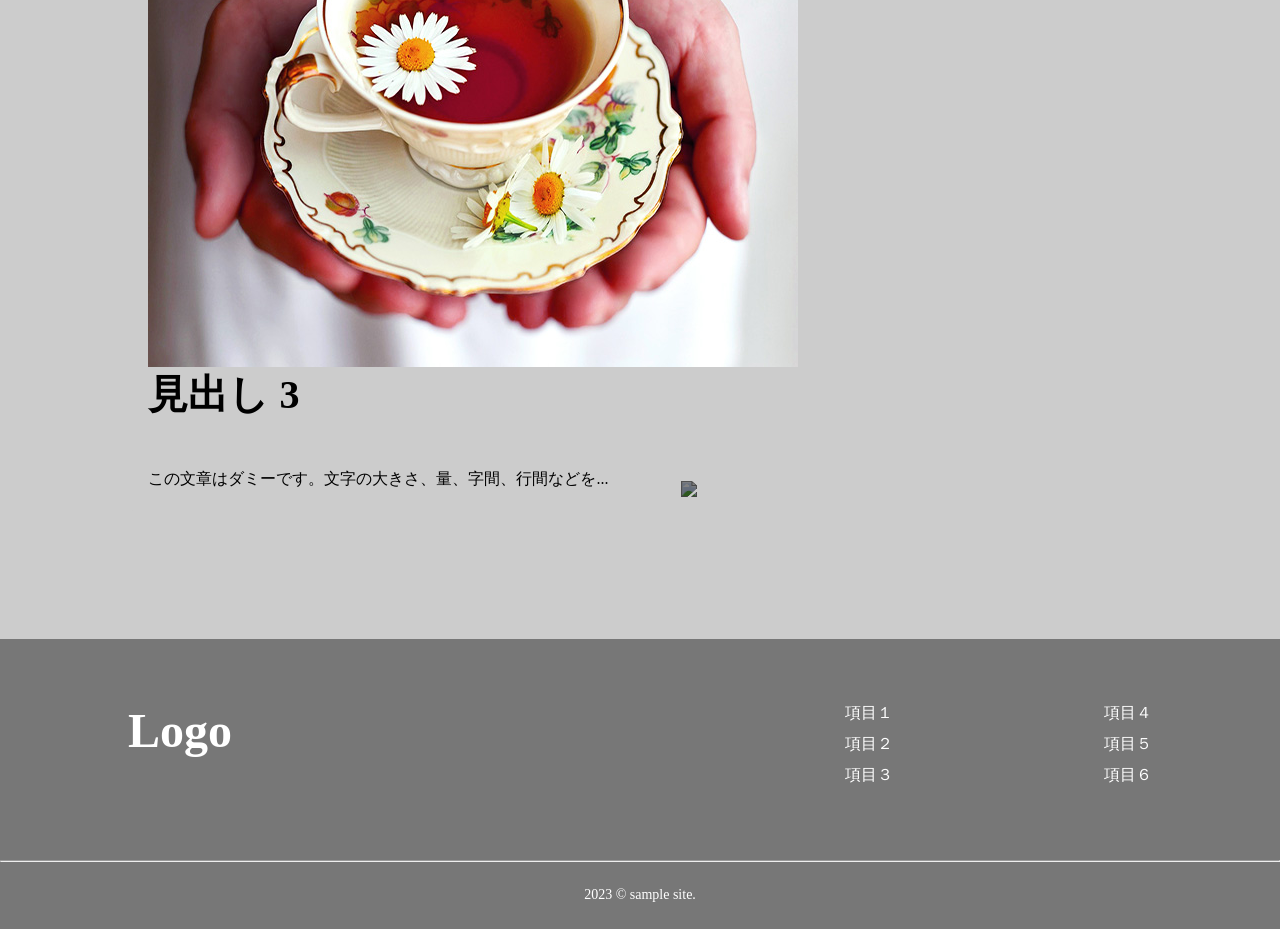
==== commit 2529a2b1: "Update index.html" ====
--- a/index.html
+++ b/index.html
@@ -9,8 +9,8 @@
   <meta name="author" content="akeminiwa">
   <meta name="description" content="思考を再起動する、紅茶専門店の強炭酸フレーバーティー「CLEAR PULSE（クリア・パルス）」。研ぎ澄まされた茶葉の香りと強炭酸の刺激が、あなたのパフォーマンスを整える。洗練された新しいティー体験をお届けします。">
   <link rel="ico" href="favicon.png">
-  <link rel="stylesheet" href="reset.css">
-  <link rel="stylesheet" href="style.css">
+  <link rel="stylesheet" href="css/reset.css">
+  <link rel="stylesheet" href="css/style.css">
 </head>
 
 <body>
@@ -92,12 +92,11 @@
         </div>
 
         <figure class="sec_07_image">
-            <img src="image/img.png" ...>
-            <img src="image/img.png" ...>
-            <img src="image/img.png" ...>
-            <img src="image/img.png" ...>
-            <img src="image/img.png" ...>
-            <img src="image/img.png" ...>
+            <img src="./images/giftcollection_2.jpg" ...>
+            <img src="./images/event_2.jpg" ...>
+            <img src="./images/fundactivities.jpg" ...>
+            <img src="./images/corporateclients_3.jpg" ...>
+           
         </figure>
 
     </div> </section>
--- a/css/style.css
+++ b/css/style.css
@@ -0,0 +1,307 @@
+@charset "utf-8";
+/* typeB-1column css */
+/* リセットCSSでボーダーボックスの設定をしています。 */
+
+/* html
+------------------------------*/
+html {
+  font-size: 62.5%;
+  /*HTMLのデフォルトのフォントサイズ16pxを10pxに変更（基準）*/
+  /* 以降 1rem=10px  1.6rem=16px */
+}
+
+/* body
+------------------------------*/
+body {
+  background-color: #ccc;
+}
+
+/* wrapper
+------------------------------*/
+.wrapper {
+  max-width: 1920px;
+  width: 100%;
+  margin: 0 auto;
+  /* 画面幅1920pxまでは横幅100％表示、1920px(主流モニターサイズFull-HD)以上には広がらず、余った間隔を左右均等につけて.wrapperを中央に配置 */
+  background-color: #fff;
+}
+
+/* header
+------------------------------*/
+header {
+  background-color: rgba(255, 255, 255, 0.9);
+  /* 白(不透明度90％) */
+  position: sticky;
+  /* スクロールしてもheaderが固定 */
+  top: 0;
+  /* 固定の位置(ブラウザの一番上) */
+  z-index: 9999;
+  /* 固定したheaderを最前面に */
+  display: flex;
+  /* この要素の中の直接の子要素(※widthを設定する必要あり)を横並び */
+  justify-content: space-between;
+  /* 直接の子要素の横方向の並び方：左右両端揃え均等配置 */
+  align-items: center;
+  /* 直接の子要素の縦方向の並び方：中央揃え */
+
+}
+
+header h1 {
+  width: 50%;
+  /* 親要素headerの横幅の50％の横幅 */
+  padding-left: 30px;
+  font-size: 4.8rem;
+}
+
+h1 a {
+  color: #333;
+}
+
+/* nav
+------------------------------*/
+nav {
+  width: 50%;
+  /* 親要素headerの横幅の50％の横幅 */
+}
+
+nav ul {
+  display: flex;
+  justify-content: space-between;
+  align-items: center;
+}
+
+nav ul li {
+  width: calc(100% / 5);
+  /* 親要素ulの横幅100%に対しliの数で割るとそれぞれのliが均等の横幅になる */
+}
+
+nav ul li a {
+  display: block;
+  /* マウスホバーできる範囲を文字だけでなく、背景部分にも適応させるためにブロックレベル要素に変更 */
+  color: #333;
+  font-size: 1.6rem;
+  font-weight: bold;
+  text-align: center;
+  /* ブロックレベル化したaのボックスの中の文字を中央揃え */
+  transition-duration: 0.5s;
+  /* ↓ホバーした時のスタイルに0.5秒かけて変化 */
+}
+
+nav ul li a:hover {
+  color: #999;
+}
+
+/* main-visual
+------------------------------*/
+.main-visual img {
+  width: 100%;
+  /* 囲んでいる親要素と同じ幅 */
+  height: auto;
+  /* 縦横比を保ったまま横幅に合わせる */
+}
+
+
+/* section全体
+------------------------------*/
+section {
+  padding: 10%;
+}
+
+h2 {
+  font-size: 4.8rem;
+  margin-bottom: 80px;
+  text-align: center;
+}
+
+h3 {
+  font-size: 4rem;
+}
+
+p {
+  font-size: 1.6rem;
+}
+
+/* section05
+------------------------------*/
+.sec_05_item {
+  display: flex;
+  justify-content: space-between;
+  padding: 5%;
+  margin-bottom: 5%;
+  border-radius: 6px;
+  background-color: #ccc;
+}
+
+.sec_05_item:last-child {
+  margin-bottom: 0;
+}
+
+.sec_05_item h3 {
+  width: 60px;
+  writing-mode: vertical-lr;
+  white-space: nowrap
+}
+
+.sec_05_item h3 span.heading_sub {
+  display: inline-block;
+  text-align: center;
+  width: 60px;
+  height: 60px;
+  line-height: 65px;
+  border-radius: 100vh;
+  margin-bottom: 2%;
+  writing-mode: horizontal-tb;
+  background-color: #333;
+  color: #fff;
+}
+
+.sec_05_item figure {
+  width: 20%;
+  align-self: center;
+}
+
+.sec_05_item figure img {
+  width: 100%;
+  height: auto;
+}
+
+.sec_05_item p {
+  width: 60%;
+}
+
+/* section06
+------------------------------*/
+section.sec_06 {
+  background-color: #eee;
+}
+
+div.sec_06_container {
+  display: flex;
+  justify-content: space-between;
+  background-color: #fff;
+  padding: 3% 0;
+  border-radius: 6px;
+}
+
+.sec_06_item {
+  width: calc(100% / 4);
+  text-align: center;
+  border-right: 1px solid #ccc;
+}
+
+.sec_06_item:last-child {
+  border-right: none;
+}
+
+.sec_06_item img {
+  width: 30%;
+  height: auto;
+  margin-bottom: 5%;
+}
+
+.sec_06_item figcaption {
+  font-size: 1.6rem;
+
+}
+
+/* section07
+------------------------------*/
+.sec_07_container {
+  display: flex;
+}
+
+.sec_07_text {
+  width: 50%;
+  margin-right: 2%;
+  background-color: #ccc;
+  padding: 2%;
+  border-radius: 6px;
+}
+main-img {
+    float: left; 
+    width: 50%;        /* 横幅はいっぱいまで広げる */
+    height: 650px;      /* ★右側の全体の高さと同じ数値を指定 */
+    margin-left: 10px;
+    object-fit: cover;  /* ★これが重要！画像を歪ませずに枠いっぱいに収めます */
+    border-radius: 10px; /* 角を丸くすると柔らかい印象になります */
+}
+p.end {
+  clear: both;
+}
+.sec_07_text h3 {
+  padding-bottom: 10%;
+}
+
+.sec_07_image {
+  width: 50%;
+  margin-left: 2%;
+  display: flex;
+  flex-wrap: wrap;
+  justify-content: space-between;
+  align-content: space-between;
+}
+
+.sec_07_image img {
+  width: 30%;
+  height: auto;
+  padding-bottom: 3%;
+  filter:brightness(50%);
+  transition-duration: 0.4s;
+}
+
+.sec_07_image img:hover {
+  filter:brightness(100%)
+}
+
+/* footer
+------------------------------*/
+footer {
+  background-color: #777;
+
+  color: #fff;
+}
+
+.ft_content {
+  display: flex;
+  justify-content: space-between;
+  padding: 5% 10%;
+}
+
+footer h2 {
+  text-align: left;
+  width: 50%;
+  margin-bottom: 0;
+}
+
+footer .ft_list_wrap {
+  width: 30%;
+  display: flex;
+  justify-content: space-between;
+}
+
+.ft_list_wrap ul {
+  width: fit-content;
+  /* 横幅を内容物ぴったりに合わせる */
+}
+
+.ft_list_wrap ul li {
+  text-align: left;
+  margin-bottom: 10px;
+}
+
+.ft_list_wrap ul li a {
+  display: block;
+  font-size: 1.6rem;
+  transition-duration: 0.5s;
+}
+
+.ft_list_wrap ul li a:hover {
+  color: #111;
+}
+
+small {
+  display: block;
+  text-align: center;
+  font-size: 1.4rem;
+  padding: 2%;
+}
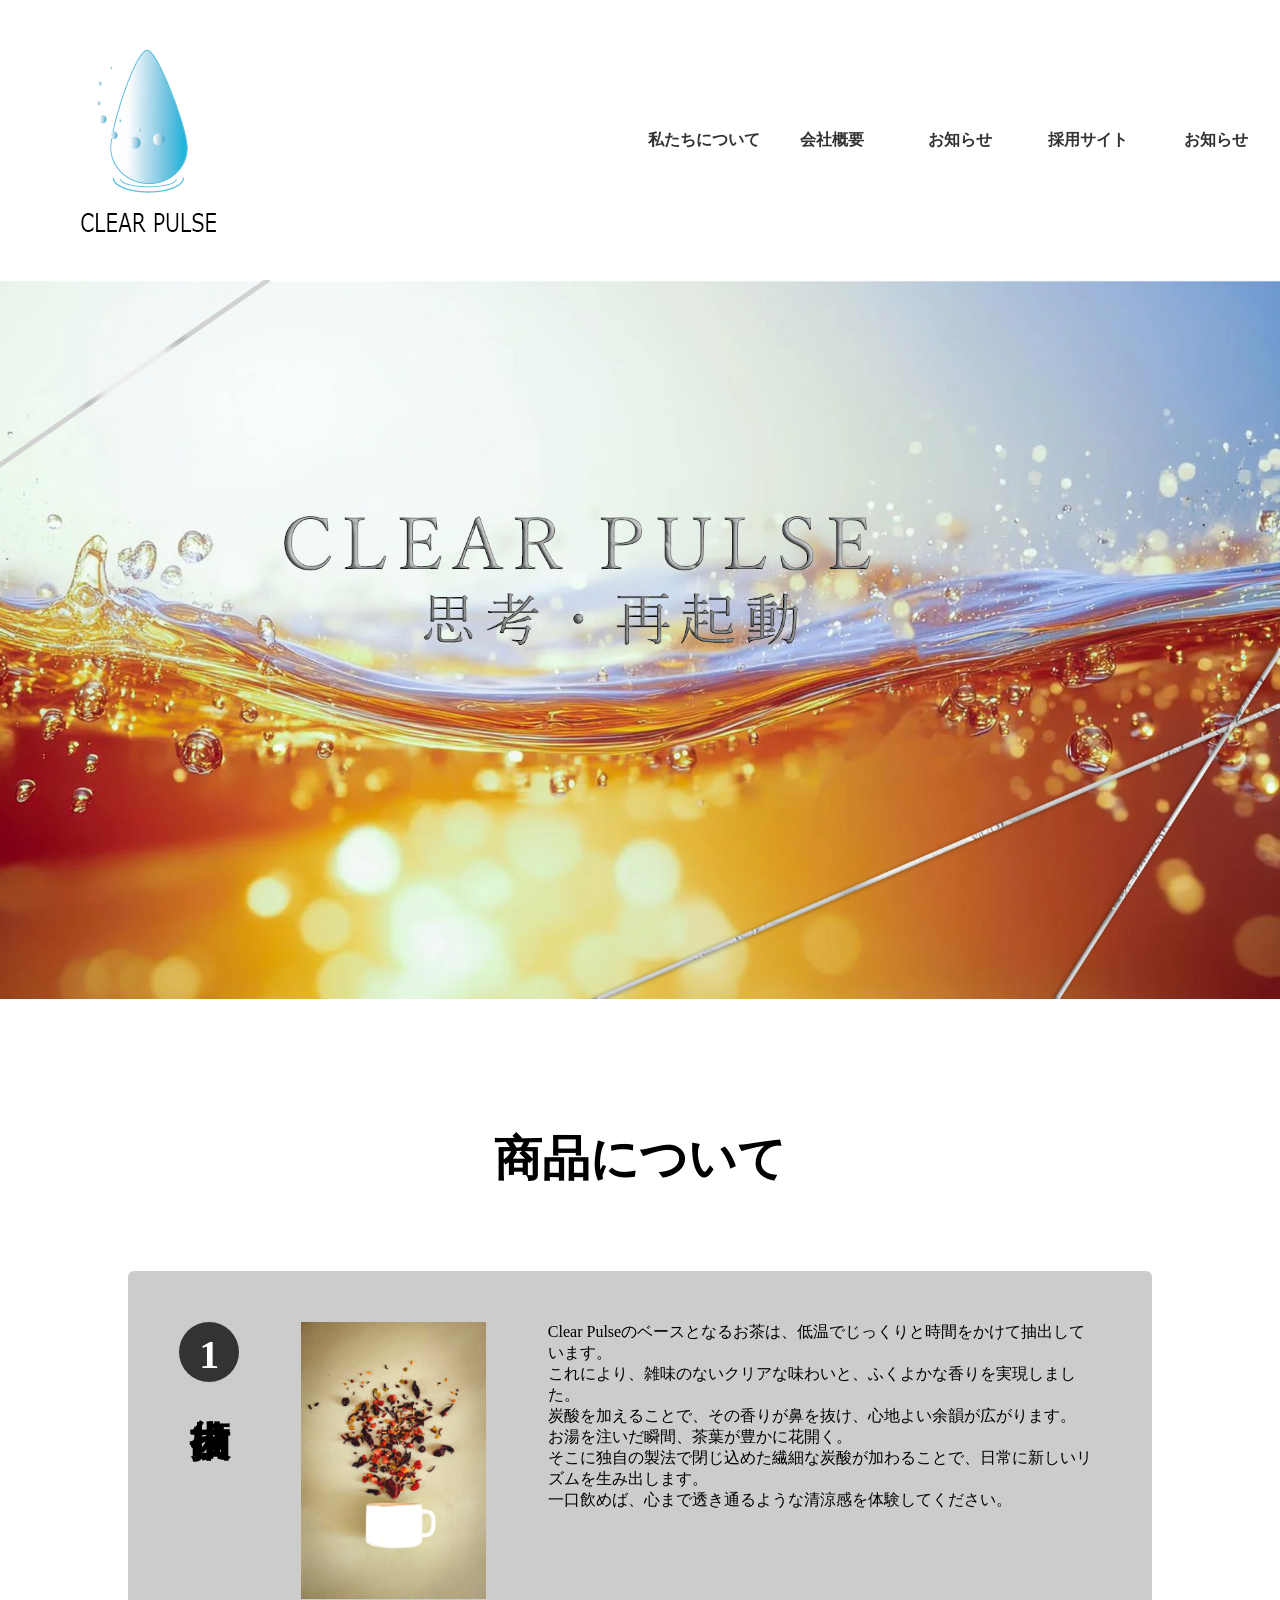
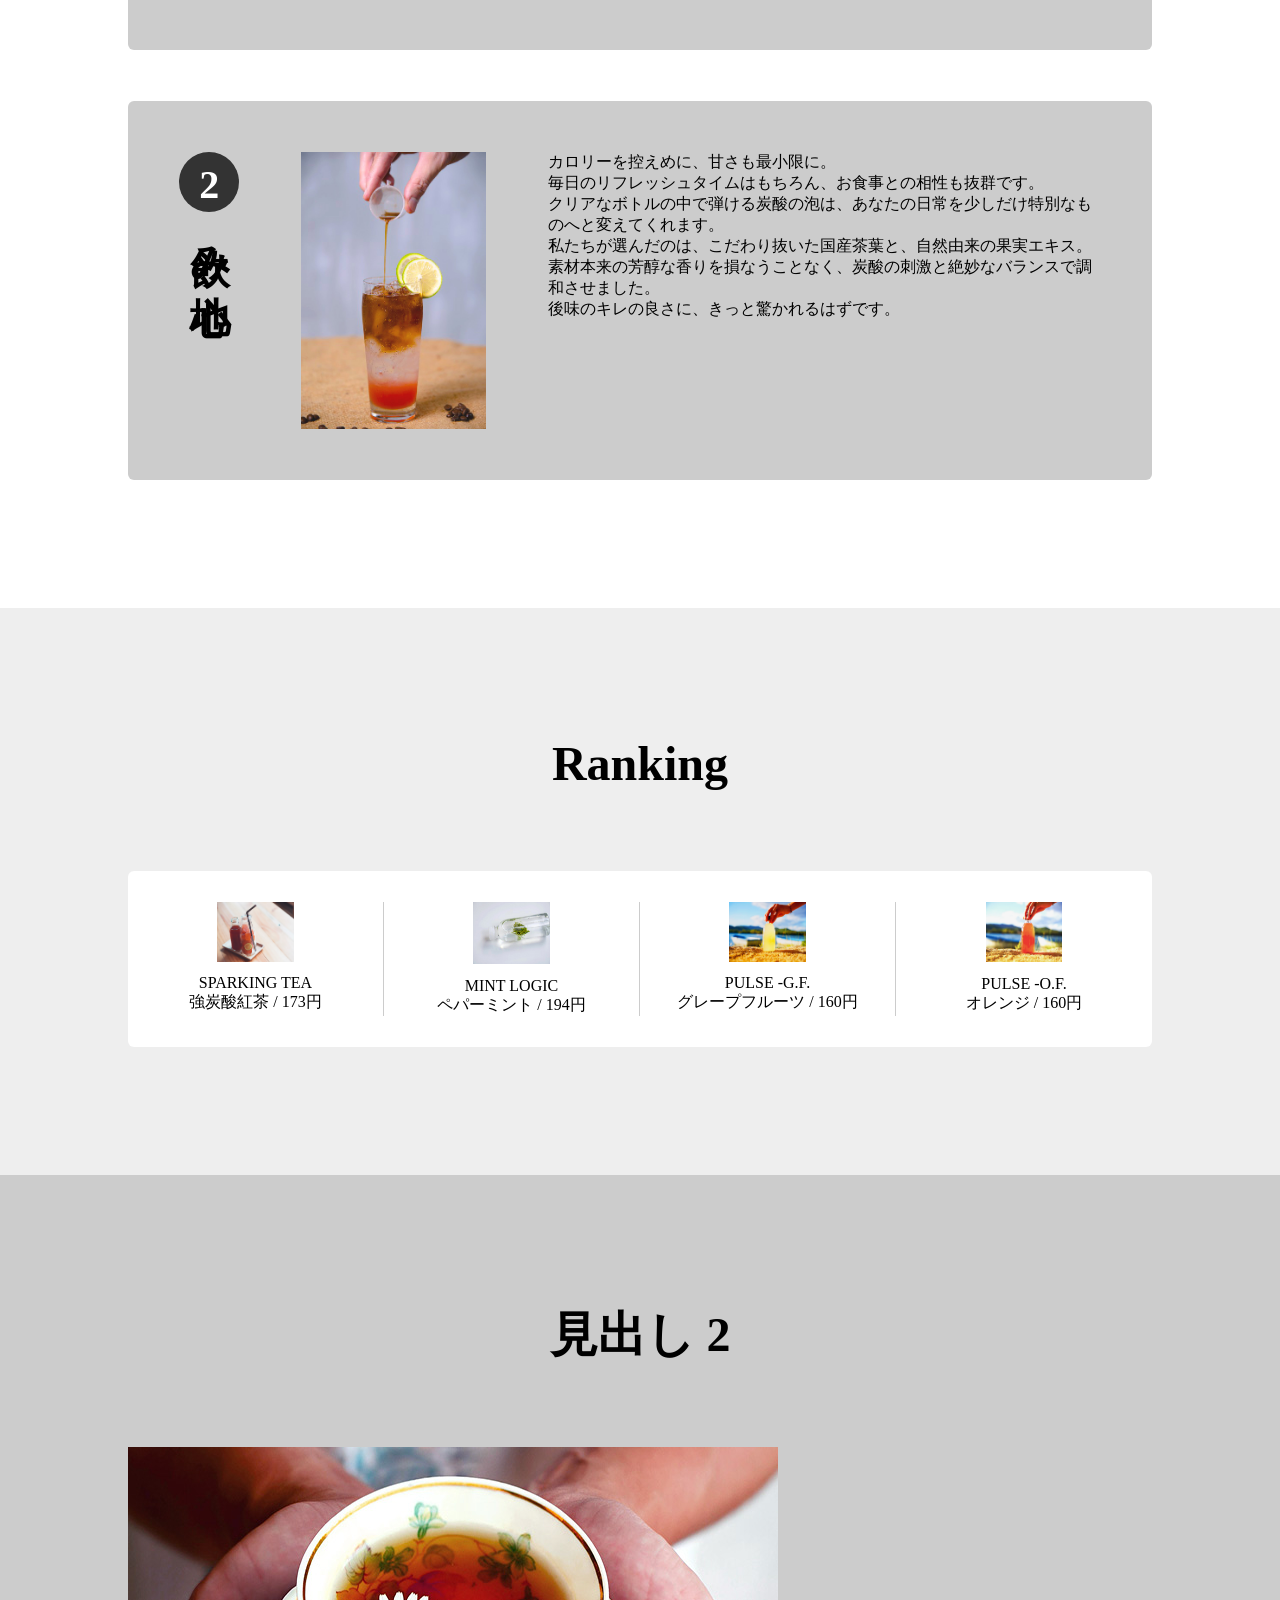
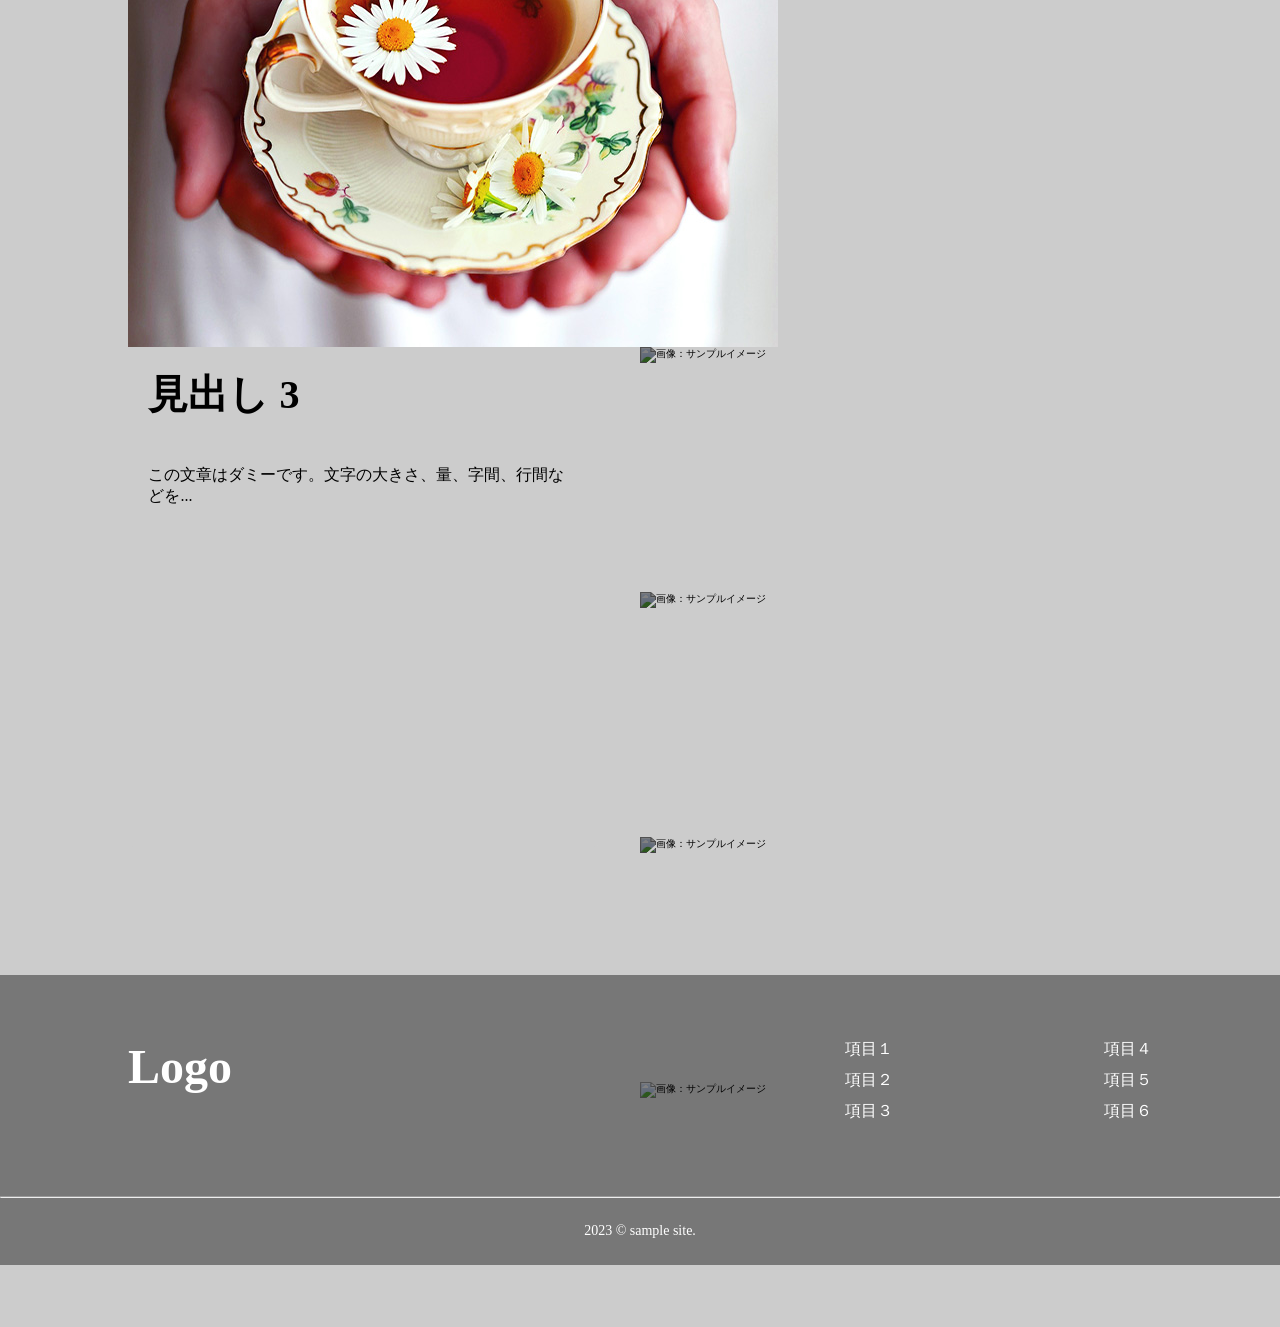
==== commit 8307d417: "Update index.html" ====
--- a/index.html
+++ b/index.html
@@ -81,29 +81,26 @@
 
  <section class="sec_07">
     <h2>見出し 2</h2>
-    <div class="sec_07_container">
-        
+    <div class="left-content">
+    <img src="image/tea ime.jpg" alt="リフレッシュティー" class="main-img">
+    <div class="sec_07_container">  
         <div class="sec_07_text">
-            <div class="left-content">
-                <img src="image/tea ime.jpg" alt="リフレッシュティー" class="main-img">
-            </div> <h3>見出し 3</h3>
-            <p>この文章はダミーです。文字の大きさ、量、字間、行間などを...</p>
+           <h3>見出し 3</h3>
+           <p>この文章はダミーです。文字の大きさ、量、字間、行間などを...</p>
+           </div>  
+        <figure class="sec_07_image">
+            <img src="./images/giftcollection_2.jpg" width="768" height="768" alt="画像：サンプルイメージ">
+            <img src="./images/event_2.jpg" width="768" height="768" alt="画像：サンプルイメージ">
+            <img src="./images/fundactivities.jpg" width="768" height="768" alt="画像：サンプルイメージ">
+            <img src="./images/corporateclients_3.jpg" width="768" height="768" alt="画像：サンプルイメージ"> 
+             </figure>
+           
             <p class="end"></p>
         </div>
-
-        <figure class="sec_07_image">
-            <img src="./images/giftcollection_2.jpg" ...>
-            <img src="./images/event_2.jpg" ...>
-            <img src="./images/fundactivities.jpg" ...>
-            <img src="./images/corporateclients_3.jpg" ...>
-           
-        </figure>
-
-    </div> </section>
+    </div> </section>           
 
     </main>
-
-
+ 
     <footer>
       <div class="ft_content">
         <h2><a href="#">Logo</a></h2>
--- a/css/style.css
+++ b/css/style.css
@@ -219,7 +219,7 @@
 }
 main-img {
     float: left; 
-    width: 50%;        /* 横幅はいっぱいまで広げる */
+    width: 40%;        /* 横幅はいっぱいまで広げる */
     height: 650px;      /* ★右側の全体の高さと同じ数値を指定 */
     margin-left: 10px;
     object-fit: cover;  /* ★これが重要！画像を歪ませずに枠いっぱいに収めます */
@@ -234,6 +234,7 @@
 
 .sec_07_image {
   width: 50%;
+  height: 500px;
   margin-left: 2%;
   display: flex;
   flex-wrap: wrap;
@@ -242,8 +243,8 @@
 }
 
 .sec_07_image img {
-  width: 30%;
-  height: auto;
+  height: 245px;
+  object-fit: cover;
   padding-bottom: 3%;
   filter:brightness(50%);
   transition-duration: 0.4s;
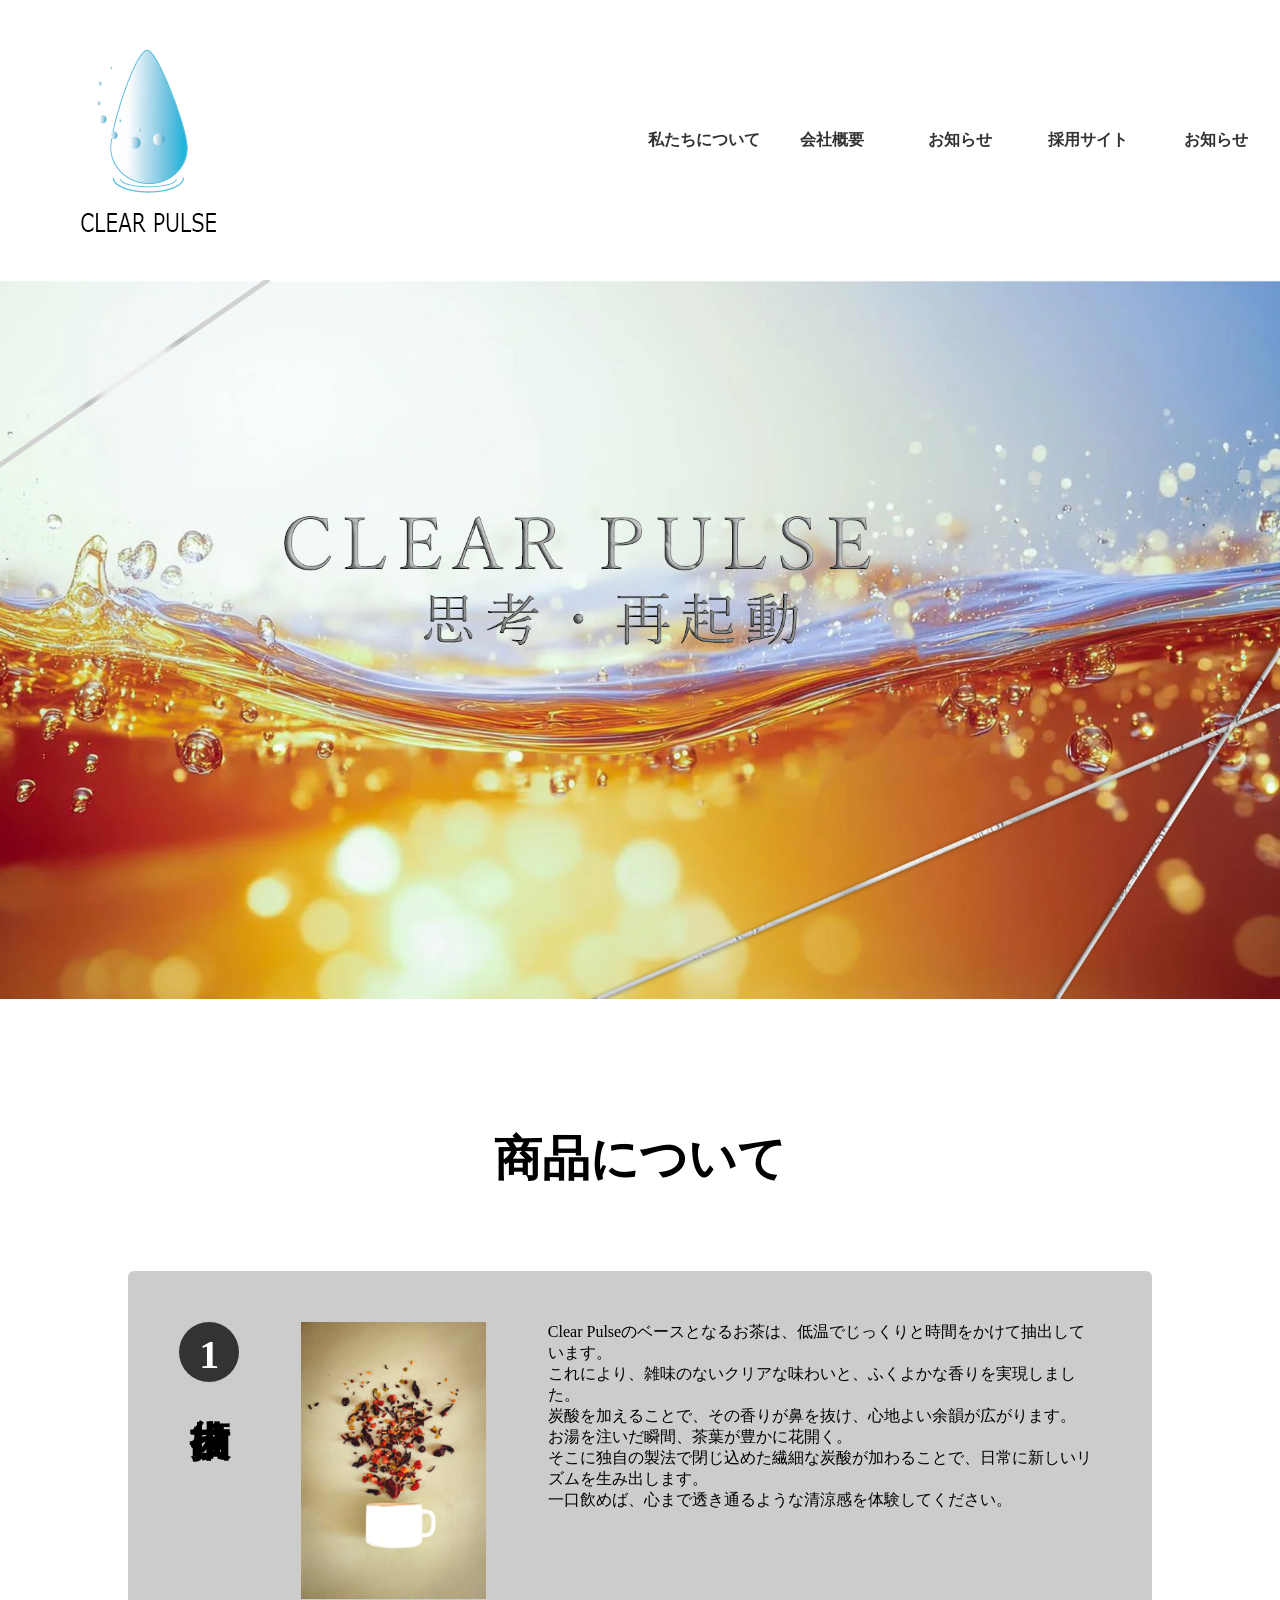
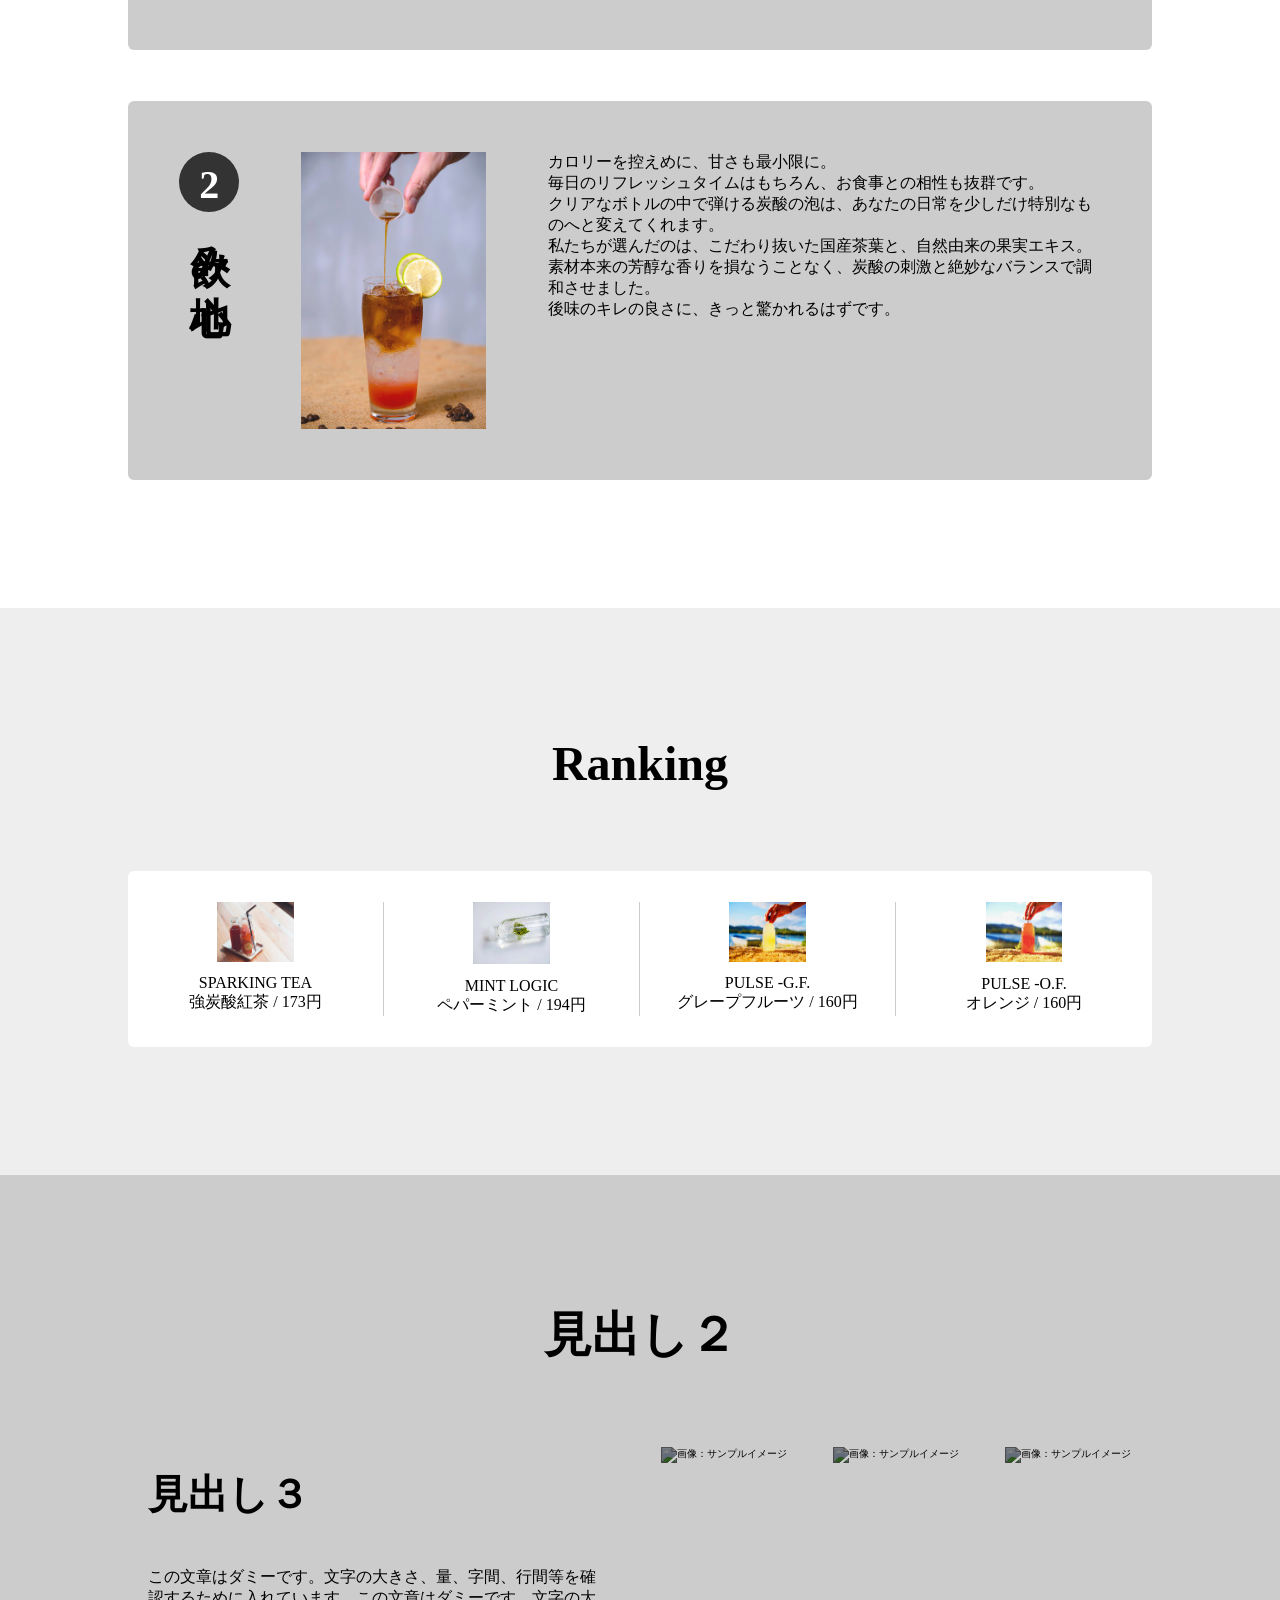
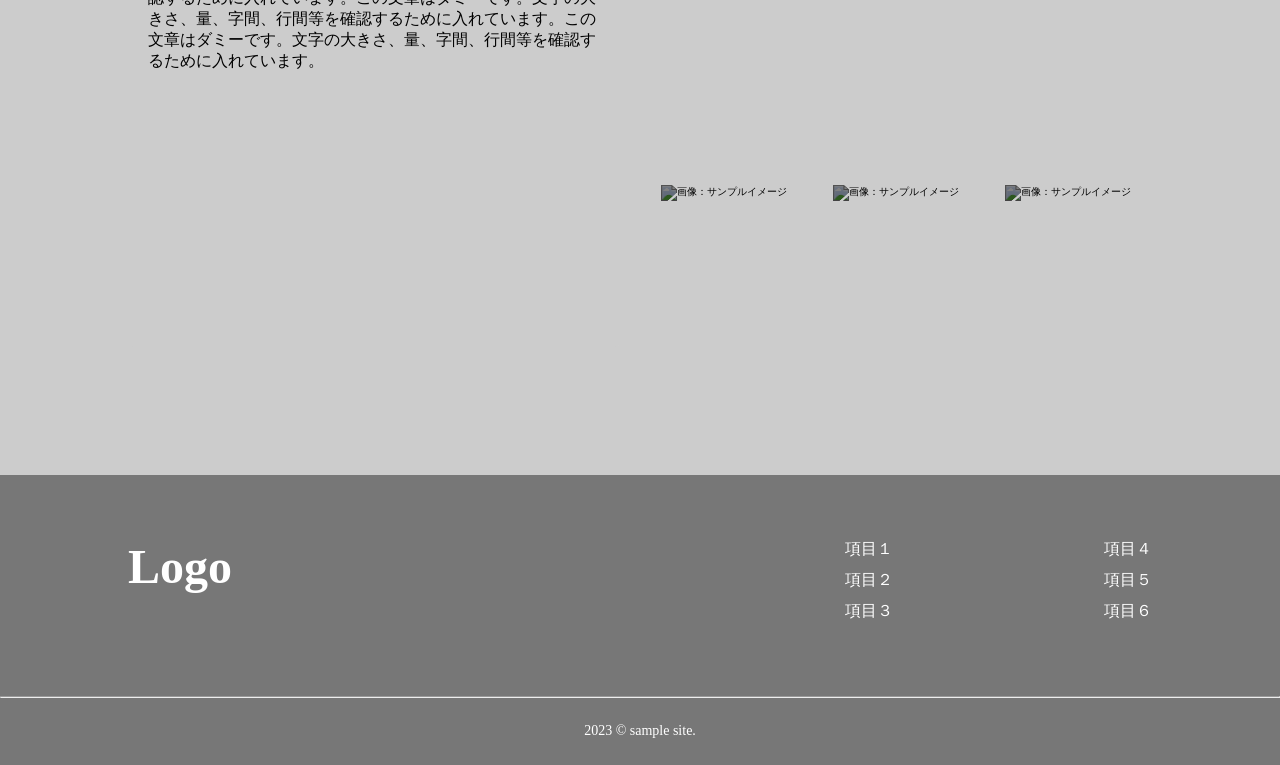
==== commit 034101c1: "Update index.html" ====
--- a/index.html
+++ b/index.html
@@ -79,26 +79,23 @@
         </div>
       </section>
 
- <section class="sec_07">
-    <h2>見出し 2</h2>
-    <div class="left-content">
-    <img src="image/tea ime.jpg" alt="リフレッシュティー" class="main-img">
-    <div class="sec_07_container">  
-        <div class="sec_07_text">
-           <h3>見出し 3</h3>
-           <p>この文章はダミーです。文字の大きさ、量、字間、行間などを...</p>
-           </div>  
-        <figure class="sec_07_image">
-            <img src="./images/giftcollection_2.jpg" width="768" height="768" alt="画像：サンプルイメージ">
-            <img src="./images/event_2.jpg" width="768" height="768" alt="画像：サンプルイメージ">
-            <img src="./images/fundactivities.jpg" width="768" height="768" alt="画像：サンプルイメージ">
-            <img src="./images/corporateclients_3.jpg" width="768" height="768" alt="画像：サンプルイメージ"> 
-             </figure>
-           
-            <p class="end"></p>
+<section class="sec_07">
+        <h2>見出し２</h2>
+        <div class="sec_07_container">
+          <div class="sec_07_text">
+            <h3>見出し３</h3>
+            <p>この文章はダミーです。文字の大きさ、量、字間、行間等を確認するために入れています。この文章はダミーです。文字の大きさ、量、字間、行間等を確認するために入れています。この文章はダミーです。文字の大きさ、量、字間、行間等を確認するために入れています。</p>
+          </div>
+          <figure class="sec_07_image">
+            <img src="./images/img.png" width="768" height="768" alt="画像：サンプルイメージ">
+            <img src="./images/img.png" width="768" height="768" alt="画像：サンプルイメージ">
+            <img src="./images/img.png" width="768" height="768" alt="画像：サンプルイメージ">
+            <img src="./images/img.png" width="768" height="768" alt="画像：サンプルイメージ">
+            <img src="./images/img.png" width="768" height="768" alt="画像：サンプルイメージ">
+            <img src="./images/img.png" width="768" height="768" alt="画像：サンプルイメージ">
+          </figure>
         </div>
-    </div> </section>           
-
+      </section>
     </main>
  
     <footer>
--- a/css/style.css
+++ b/css/style.css
@@ -217,14 +217,22 @@
   padding: 2%;
   border-radius: 6px;
 }
-main-img {
-    float: left; 
-    width: 40%;        /* 横幅はいっぱいまで広げる */
+.sec_07_text h3 {
+  padding-bottom: 10%;
+}
+
+.sec_07_image {
+    width: 50%;        /* 横幅はいっぱいまで広げる */
+    margin-left: 2%;
     height: 650px;      /* ★右側の全体の高さと同じ数値を指定 */
-    margin-left: 10px;
-    object-fit: cover;  /* ★これが重要！画像を歪ませずに枠いっぱいに収めます */
-    border-radius: 10px; /* 角を丸くすると柔らかい印象になります */
-}
+    display: flex;
+    flex-wrap: wrap;
+  　justify-content: space-between;
+ 　 align-content: space-between;
+  　padding-bottom: -3%;
+}
+
+
 p.end {
   clear: both;
 }
@@ -243,8 +251,8 @@
 }
 
 .sec_07_image img {
-  height: 245px;
-  object-fit: cover;
+  width: 30%;
+  height: auto;
   padding-bottom: 3%;
   filter:brightness(50%);
   transition-duration: 0.4s;
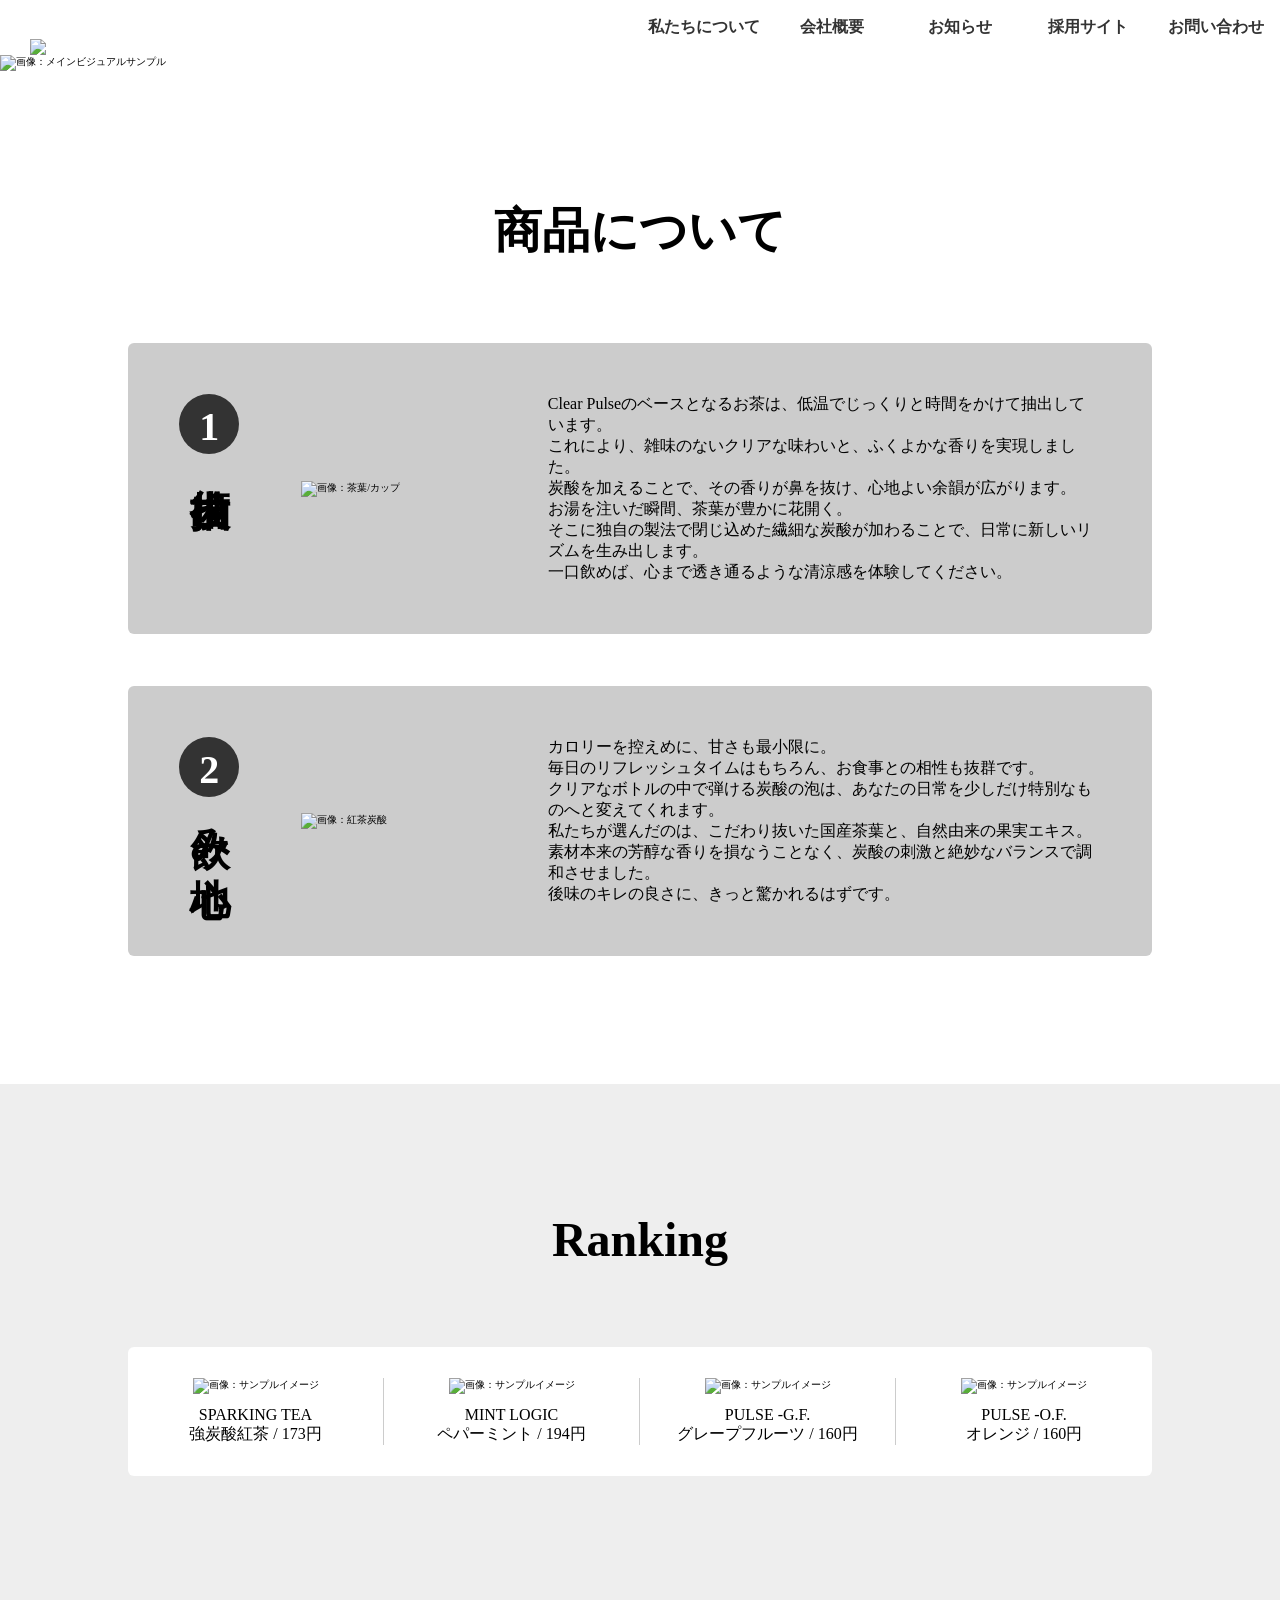
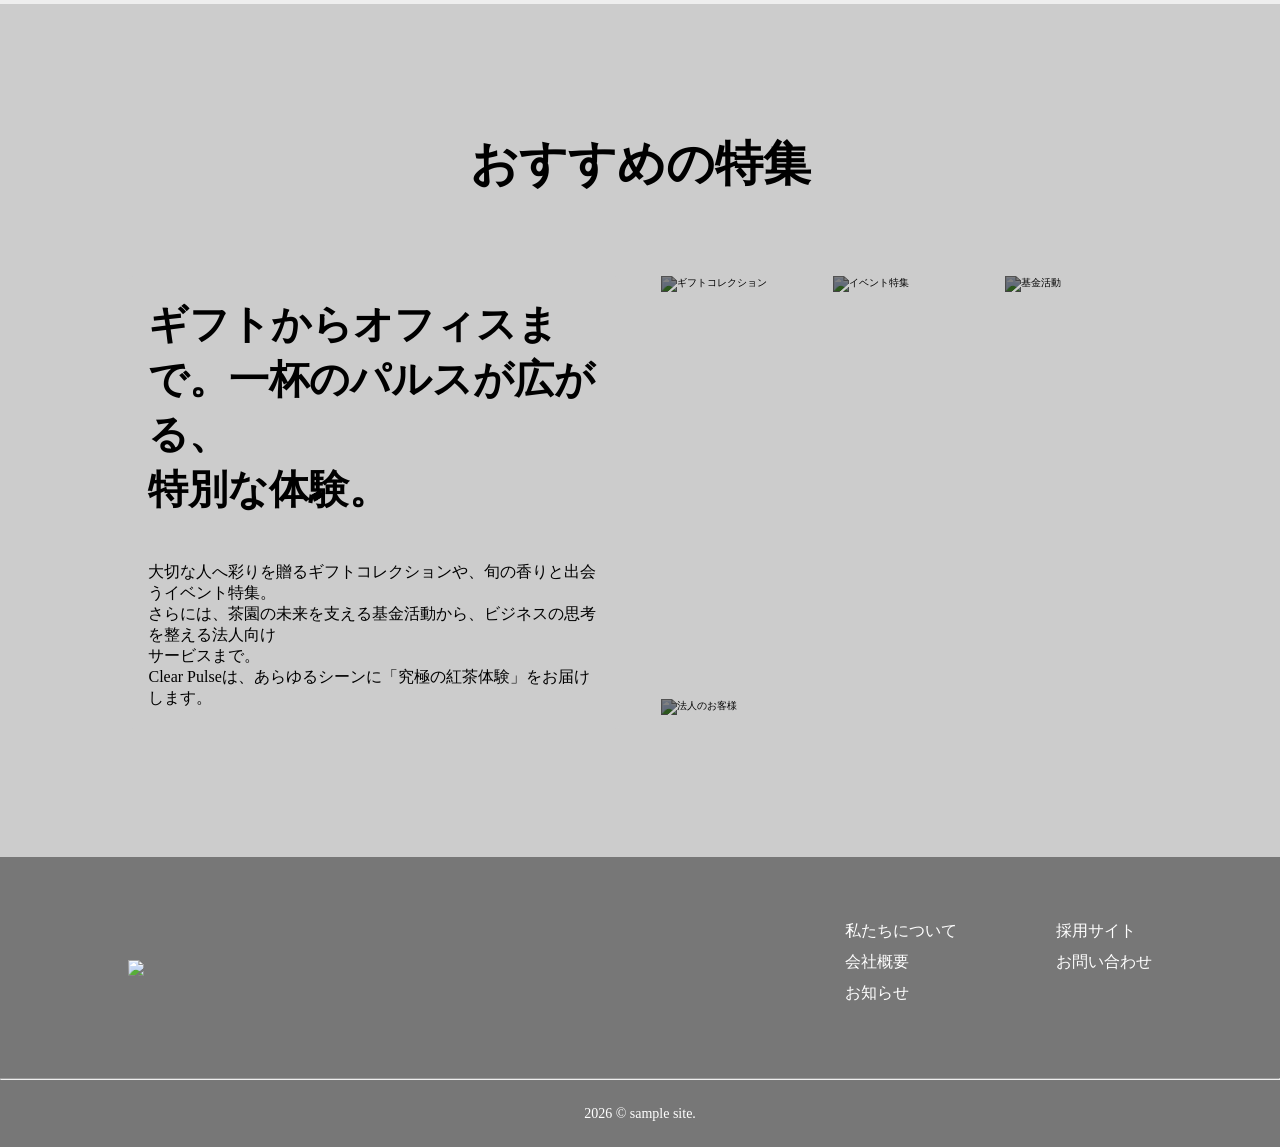
==== commit ef46f70c: "Update index.html" ====
--- a/index.html
+++ b/index.html
@@ -18,20 +18,20 @@
   <div class="wrapper">
 
     <header>
-      <h1><a href="#"><img src="image/drop.png"></a></h1>
+      <h1><a href="#"><img src="images/drop_1.png"></a></h1>
       <nav>
         <ul>
           <li><a href="#">私たちについて</a></li>
           <li><a href="#">会社概要</a></li>
           <li><a href="#">お知らせ</a></li>
           <li><a href="#">採用サイト</a></li>
-          <li><a href="#">お知らせ</a></li>
+          <li><a href="#">お問い合わせ</a></li>
         </ul>
       </nav>
     </header>
 
     <figure class="main-visual">
-      <img src="./image/carbonated image_4.jpg" width="2400" height="1080" alt="画像：メインビジュアルサンプル">
+      <img src="./images/carbonated image_4.jpg" width="2400" height="1080" alt="画像：メインビジュアルサンプル">
     </figure>
 
     <main>
@@ -40,13 +40,13 @@
 
         <section class="sec_05_item">
           <h3><span class="heading_sub">1</span>抽出技術</h3>
-          <figure><img src="image/section_1_1.jpg" width="768" height="768" alt="画像：茶葉/カップ"></figure>
+          <figure><img src="images/section_1_1.jpg" width="768" height="768" alt="画像：茶葉/カップ"></figure>
           <p>Clear Pulseのベースとなるお茶は、低温でじっくりと時間をかけて抽出しています。<br>これにより、雑味のないクリアな味わいと、ふくよかな香りを実現しました。<br>炭酸を加えることで、その香りが鼻を抜け、心地よい余韻が広がります。<br>お湯を注いだ瞬間、茶葉が豊かに花開く。<br>そこに独自の製法で閉じ込めた繊細な炭酸が加わることで、日常に新しいリズムを生み出します。<br>一口飲めば、心まで透き通るような清涼感を体験してください。</p>
         </section>
 
         <section class="sec_05_item">
           <h3><span class="heading_sub">2</span>飲み心地</h3>
-          <figure><img src="image/section_2_2.jpg" width="768" height="768" alt="画像：紅茶炭酸"></figure>
+          <figure><img src="images/section_2_2.jpg" width="768" height="768" alt="画像：紅茶炭酸"></figure>
           <p>カロリーを控えめに、甘さも最小限に。<br>毎日のリフレッシュタイムはもちろん、お食事との相性も抜群です。<br>クリアなボトルの中で弾ける炭酸の泡は、あなたの日常を少しだけ特別なものへと変えてくれます。<br>私たちが選んだのは、こだわり抜いた国産茶葉と、自然由来の果実エキス。<br>素材本来の芳醇な香りを損なうことなく、炭酸の刺激と絶妙なバランスで調和させました。<br>後味のキレの良さに、きっと驚かれるはずです。</p>
         </section>
 
@@ -56,66 +56,74 @@
         <h2>Ranking</h2>
         <div class="sec_06_container">
           <figure class="sec_06_item">
-            <img src="image/section_1_2.jpg" width="768" height="768" alt="画像：サンプルイメージ">
+            <img src="./images/section_1_2.jpg" width="768" height="768" alt="画像：サンプルイメージ">
             <figcaption> SPARKING TEA<p>強炭酸紅茶 / 173円</figcaption>
           </figure>
 
           <figure class="sec_06_item">
-            <img src="image/mintsoda.jpg" width="768" height="768" alt="画像：サンプルイメージ">
+            <img src="./images/mintsoda.jpg" width="768" height="768" alt="画像：サンプルイメージ">
             <figcaption>MINT LOGIC<br>ペパーミント / 194円</figcaption>
           </figure>
 
           <figure class="sec_06_item">
-            <img src="image/flavored ea_1.jpg" width="768" height="768" alt="画像：サンプルイメージ">
+            <img src="./images/flavored ea_1.jpg" width="768" height="768" alt="画像：サンプルイメージ">
             <figcaption>PULSE -G.F.<br>グレープフルーツ / 160円</figcaption>
           </figure>
 
           <figure class="sec_06_item">
-            <img src="image/flavored ea_2.jpg" width="768" height="768" alt="画像：サンプルイメージ">
+            <img src="./images/flavored ea_2.jpg" width="768" height="768" alt="画像：サンプルイメージ">
             <figcaption>PULSE -O.F.<br>オレンジ / 160円</figcaption>
-          </figure>  
-          
+          </figure>          
 </div>     
         </div>
       </section>
 
-<section class="sec_07">
-        <h2>見出し２</h2>
+ <section class="sec_07">
+        <h2>おすすめの特集</h2>
         <div class="sec_07_container">
-          <div class="sec_07_text">
-            <h3>見出し３</h3>
-            <p>この文章はダミーです。文字の大きさ、量、字間、行間等を確認するために入れています。この文章はダミーです。文字の大きさ、量、字間、行間等を確認するために入れています。この文章はダミーです。文字の大きさ、量、字間、行間等を確認するために入れています。</p>
-          </div>
+
+  <div class="sec_07_text">
+    <div class="text_with_img">
+        
+        
+        <div class="text_inner">
+            <h3>ギフトからオフィスまで。一杯のパルスが広がる、<br>特別な体験。</h3>
+            <p>大切な人へ彩りを贈るギフトコレクションや、旬の香りと出会うイベント特集。<br>さらには、茶園の未来を支える基金活動から、ビジネスの思考を整える法人向け<br>サービスまで。<br>
+            Clear Pulseは、あらゆるシーンに「究極の紅茶体験」をお届けします。</p>
+        </div>
+    </div>
+</div>
+          
           <figure class="sec_07_image">
-            <img src="./images/img.png" width="768" height="768" alt="画像：サンプルイメージ">
-            <img src="./images/img.png" width="768" height="768" alt="画像：サンプルイメージ">
-            <img src="./images/img.png" width="768" height="768" alt="画像：サンプルイメージ">
-            <img src="./images/img.png" width="768" height="768" alt="画像：サンプルイメージ">
-            <img src="./images/img.png" width="768" height="768" alt="画像：サンプルイメージ">
-            <img src="./images/img.png" width="768" height="768" alt="画像：サンプルイメージ">
-          </figure>
+            <img src="images/giftcollection_2.jpg" alt="ギフトコレクション">
+            <img src="images/event_2.jpg" alt="イベント特集">
+            <img src="images/fundactivities.jpg" alt="基金活動">
+            <img src="images/corporateclients_3.jpg" alt="法人のお客様">
+         </figure>
+            
         </div>
       </section>
+
     </main>
- 
+
+
     <footer>
       <div class="ft_content">
-        <h2><a href="#">Logo</a></h2>
+        <h2><a href="#"><img src="images/drop_1.png"></a></h2>
         <div class="ft_list_wrap">
           <ul>
-            <li><a href="#">項目１</a></li>
-            <li><a href="#">項目２</a></li>
-            <li><a href="#">項目３</a></li>
+            <li><a href="#">私たちについて</a></li>
+            <li><a href="#">会社概要</a></li>
+            <li><a href="#">お知らせ</a></li>
           </ul>
           <ul>
-            <li><a href="#">項目４</a></li>
-            <li><a href="#">項目５</a></li>
-            <li><a href="#">項目６</a></li>
+            <li><a href="#">採用サイト</a></li>
+            <li><a href="#">お問い合わせ</a></li>
           </ul>
         </div>
       </div>
       <hr>
-      <small>2023 &copy; sample site.</small>
+      <small>2026 &copy; sample site.</small>
     </footer>
 
   </div><!--/wrapper-->
--- a/css/style.css
+++ b/css/style.css
@@ -217,39 +217,20 @@
   padding: 2%;
   border-radius: 6px;
 }
+
 .sec_07_text h3 {
   padding-bottom: 10%;
 }
 
 .sec_07_image {
-    width: 50%;        /* 横幅はいっぱいまで広げる */
-    margin-left: 2%;
-    height: 650px;      /* ★右側の全体の高さと同じ数値を指定 */
-    display: flex;
-    flex-wrap: wrap;
-  　justify-content: space-between;
- 　 align-content: space-between;
-  　padding-bottom: -3%;
-}
-
-
-p.end {
-  clear: both;
-}
-.sec_07_text h3 {
-  padding-bottom: 10%;
-}
-
-.sec_07_image {
-  width: 50%;
-  height: 500px;
+  width: 50%;
   margin-left: 2%;
   display: flex;
   flex-wrap: wrap;
   justify-content: space-between;
   align-content: space-between;
-}
-
+  padding-bottom: -3%;
+}
 .sec_07_image img {
   width: 30%;
   height: auto;
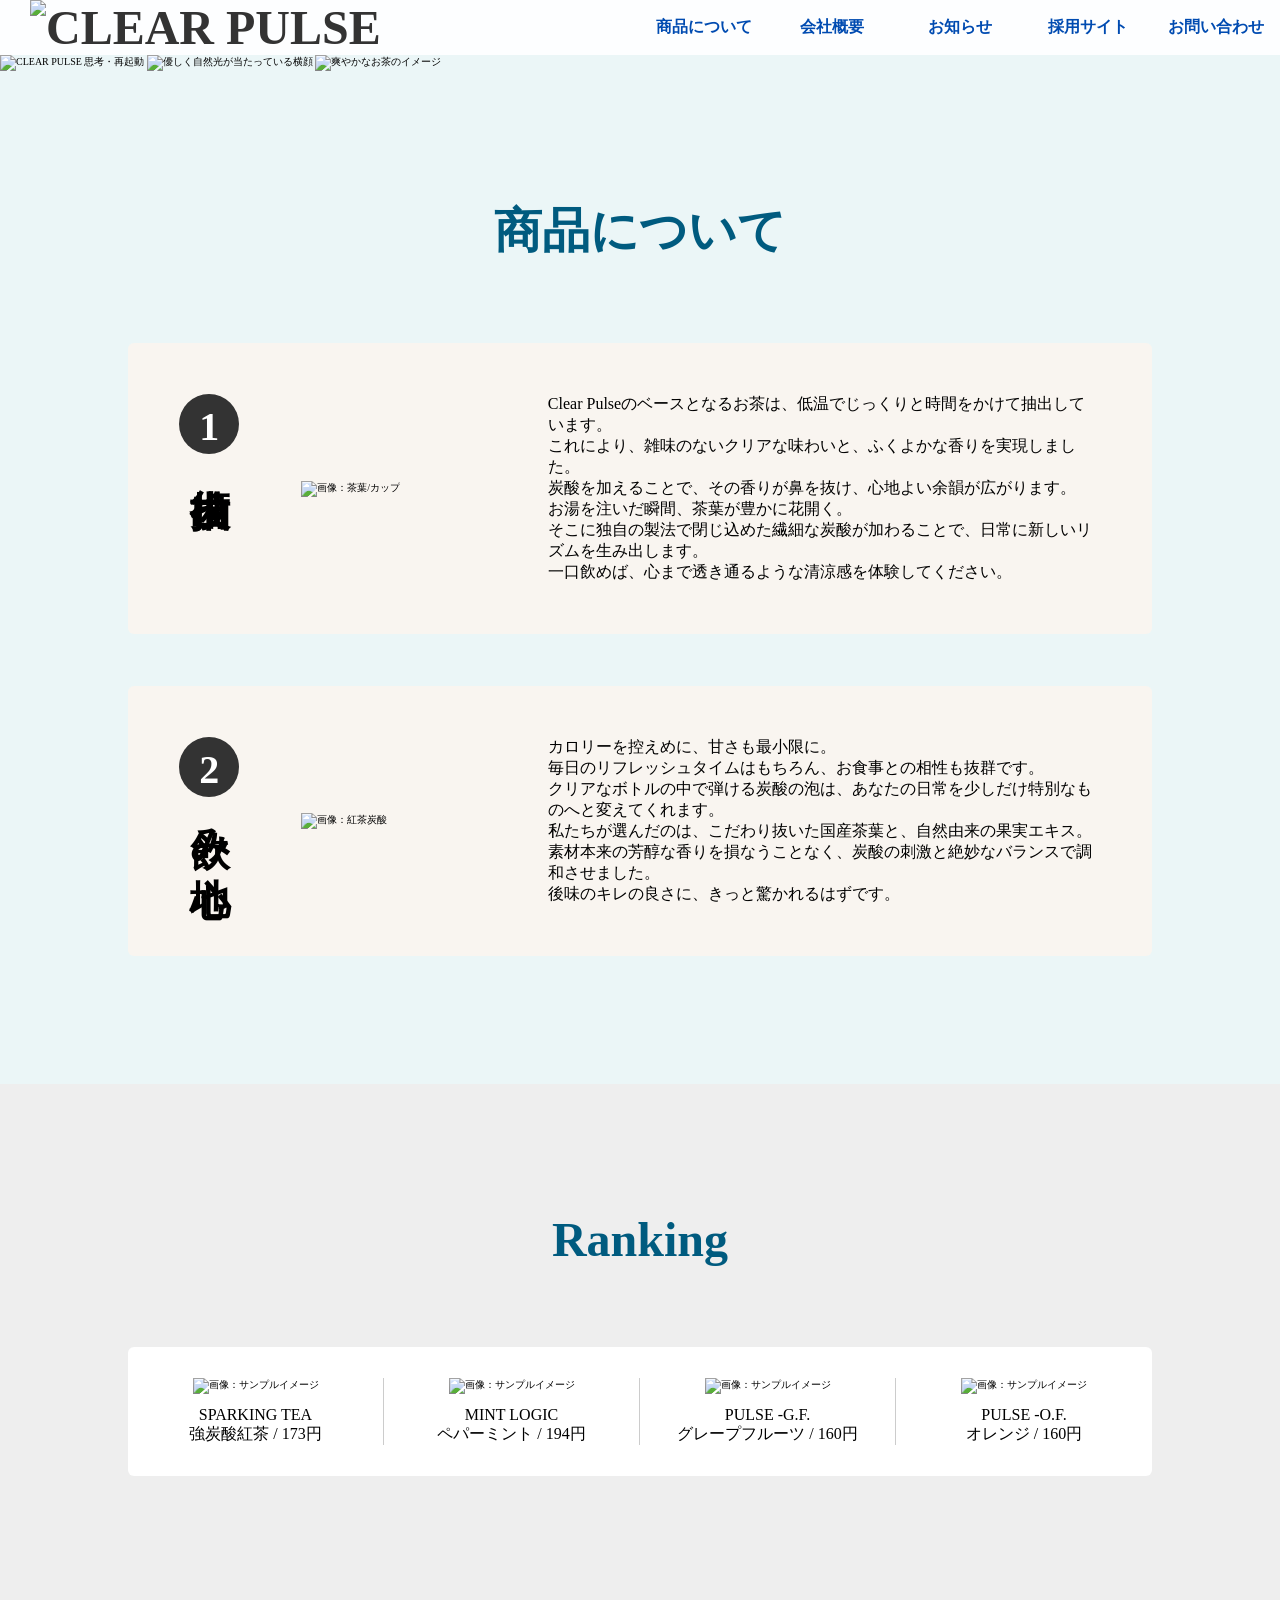
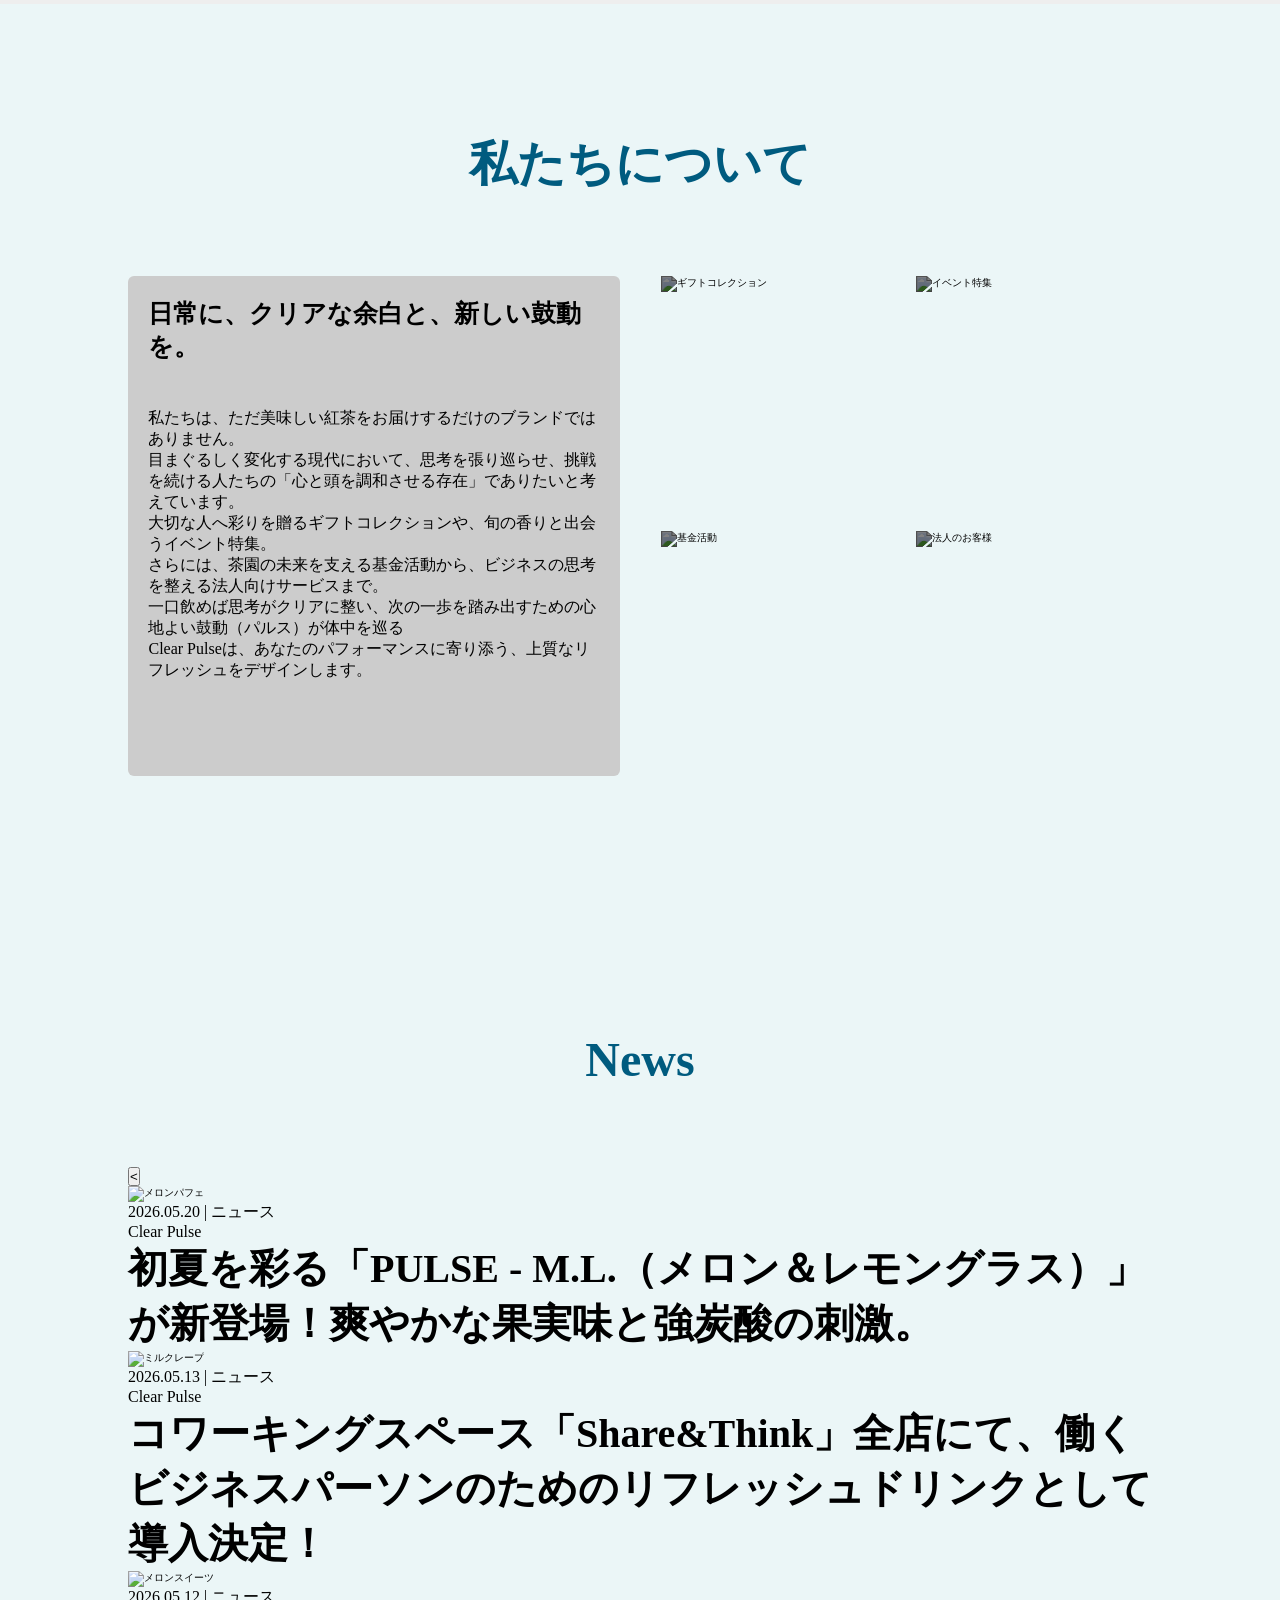
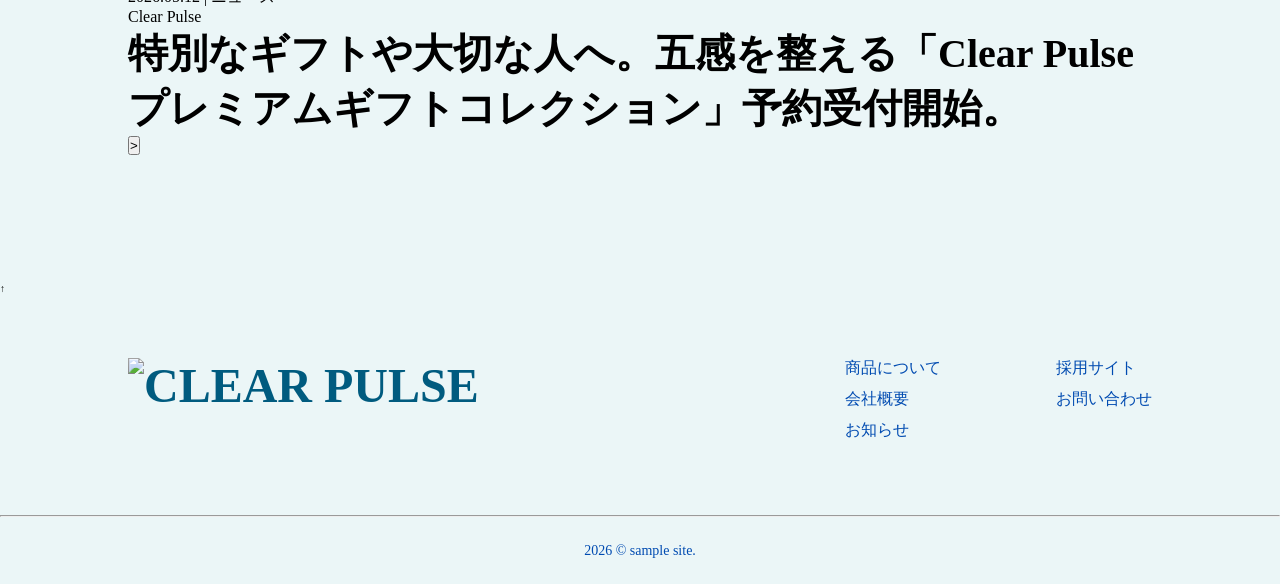
==== commit eb716cce: "Update index.html" ====
--- a/index.html
+++ b/index.html
@@ -5,10 +5,10 @@
   <meta charset="utf-8">
   <meta name="robots" content="noindex,nofollow">
   <meta name="viewport" content="width=device-width, initial-scale=1.0">
-  <title><title>CLEAR PULSE（クリア・パルス）| 思考を再起動する強炭酸紅茶</title><!--ここはページのタイトル-->
+  <title>CLEAR PULSE（クリア・パルス）| 思考を再起動する強炭酸紅茶</title>
   <meta name="author" content="akeminiwa">
   <meta name="description" content="思考を再起動する、紅茶専門店の強炭酸フレーバーティー「CLEAR PULSE（クリア・パルス）」。研ぎ澄まされた茶葉の香りと強炭酸の刺激が、あなたのパフォーマンスを整える。洗練された新しいティー体験をお届けします。">
-  <link rel="ico" href="favicon.png">
+  <link rel="icon" href="images/favicon.png">
   <link rel="stylesheet" href="css/reset.css">
   <link rel="stylesheet" href="css/style.css">
 </head>
@@ -18,46 +18,49 @@
   <div class="wrapper">
 
     <header>
-      <h1><a href="#"><img src="images/drop_1.png"></a></h1>
+      <h1><a href="#"><img src="images/drop_1.png" alt="CLEAR PULSE"></a></h1>
       <nav>
         <ul>
-          <li><a href="#">私たちについて</a></li>
-          <li><a href="#">会社概要</a></li>
-          <li><a href="#">お知らせ</a></li>
-          <li><a href="#">採用サイト</a></li>
-          <li><a href="#">お問い合わせ</a></li>
+          <li><a href="#about">商品について</a></li>
+          <li><a href="company.html">会社概要</a></li>
+          <li><a href="#news">お知らせ</a></li>
+          <li><a href="#recruit">採用サイト</a></li>
+          <li><a href="contact.html">お問い合わせ</a></li>
         </ul>
       </nav>
     </header>
 
-    <figure class="main-visual">
-      <img src="./images/carbonated image_4.jpg" width="2400" height="1080" alt="画像：メインビジュアルサンプル">
-    </figure>
+    <div class="main_visual_slider">
+      <img src="images/carbonated image_4.jpg" alt="CLEAR PULSE 思考・再起動" class="slide_img active">
+      <img src="images/profile_2.jpg" alt="優しく自然光が当たっている横顔" class="slide_img">
+      <img src="images/clean.jpg" alt="爽やかなお茶のイメージ" class="slide_img">
+    </div>
 
     <main>
-      <section class="sec_05">
+      <!-- 商品について -->
+      <section id="about" class="sec_05">
         <h2>商品について</h2>
 
-        <section class="sec_05_item">
+        <div class="sec_05_item">
           <h3><span class="heading_sub">1</span>抽出技術</h3>
           <figure><img src="images/section_1_1.jpg" width="768" height="768" alt="画像：茶葉/カップ"></figure>
           <p>Clear Pulseのベースとなるお茶は、低温でじっくりと時間をかけて抽出しています。<br>これにより、雑味のないクリアな味わいと、ふくよかな香りを実現しました。<br>炭酸を加えることで、その香りが鼻を抜け、心地よい余韻が広がります。<br>お湯を注いだ瞬間、茶葉が豊かに花開く。<br>そこに独自の製法で閉じ込めた繊細な炭酸が加わることで、日常に新しいリズムを生み出します。<br>一口飲めば、心まで透き通るような清涼感を体験してください。</p>
-        </section>
+        </div>
 
-        <section class="sec_05_item">
+        <div class="sec_05_item">
           <h3><span class="heading_sub">2</span>飲み心地</h3>
           <figure><img src="images/section_2_2.jpg" width="768" height="768" alt="画像：紅茶炭酸"></figure>
           <p>カロリーを控えめに、甘さも最小限に。<br>毎日のリフレッシュタイムはもちろん、お食事との相性も抜群です。<br>クリアなボトルの中で弾ける炭酸の泡は、あなたの日常を少しだけ特別なものへと変えてくれます。<br>私たちが選んだのは、こだわり抜いた国産茶葉と、自然由来の果実エキス。<br>素材本来の芳醇な香りを損なうことなく、炭酸の刺激と絶妙なバランスで調和させました。<br>後味のキレの良さに、きっと驚かれるはずです。</p>
-        </section>
-
+        </div>
       </section>
 
+      <!-- ランキング -->
       <section class="sec_06">
         <h2>Ranking</h2>
         <div class="sec_06_container">
           <figure class="sec_06_item">
             <img src="./images/section_1_2.jpg" width="768" height="768" alt="画像：サンプルイメージ">
-            <figcaption> SPARKING TEA<p>強炭酸紅茶 / 173円</figcaption>
+            <figcaption>SPARKING TEA<br>強炭酸紅茶 / 173円</figcaption>
           </figure>
 
           <figure class="sec_06_item">
@@ -73,52 +76,88 @@
           <figure class="sec_06_item">
             <img src="./images/flavored ea_2.jpg" width="768" height="768" alt="画像：サンプルイメージ">
             <figcaption>PULSE -O.F.<br>オレンジ / 160円</figcaption>
-          </figure>          
-</div>     
+          </figure>
         </div>
       </section>
 
- <section class="sec_07">
-        <h2>おすすめの特集</h2>
+      <!-- 私たちについて -->
+      <section class="sec_07">
+        <h2>私たちについて</h2>
         <div class="sec_07_container">
+          <div class="sec_07_text">
+            <div class="text_with_img">
+              <div class="text_inner">
+                <h3>日常に、クリアな余白と、新しい鼓動を。</h3>
+                <p>私たちは、ただ美味しい紅茶をお届けするだけのブランドではありません。<br>目まぐるしく変化する現代において、思考を張り巡らせ、挑戦を続ける人たちの「心と頭を調和させる存在」でありたいと考えています。<br>大切な人へ彩りを贈るギフトコレクションや、旬の香りと出会うイベント特集。<br>さらには、茶園の未来を支える基金活動から、ビジネスの思考を整える法人向けサービスまで。<br>一口飲めば思考がクリアに整い、次の一歩を踏み出すための心地よい鼓動（パルス）が体中を巡る<br>Clear Pulseは、あなたのパフォーマンスに寄り添う、上質なリフレッシュをデザインします。</p>
+              </div>
+            </div>
+          </div>
 
-  <div class="sec_07_text">
-    <div class="text_with_img">
-        
-        
-        <div class="text_inner">
-            <h3>ギフトからオフィスまで。一杯のパルスが広がる、<br>特別な体験。</h3>
-            <p>大切な人へ彩りを贈るギフトコレクションや、旬の香りと出会うイベント特集。<br>さらには、茶園の未来を支える基金活動から、ビジネスの思考を整える法人向け<br>サービスまで。<br>
-            Clear Pulseは、あらゆるシーンに「究極の紅茶体験」をお届けします。</p>
-        </div>
-    </div>
-</div>
-          
           <figure class="sec_07_image">
             <img src="images/giftcollection_2.jpg" alt="ギフトコレクション">
             <img src="images/event_2.jpg" alt="イベント特集">
             <img src="images/fundactivities.jpg" alt="基金活動">
             <img src="images/corporateclients_3.jpg" alt="法人のお客様">
-         </figure>
-            
+          </figure>
         </div>
       </section>
 
+      <!-- ニュース -->
+      <section class="sec_news_slider" id="news">
+        <h2>News</h2>
+        <div class="slider_wrapper">
+          <button class="slide_arrow prev_btn">&lt;</button>
+
+          <div class="news_carousel">
+            <article class="news_card">
+              <figure><img src="images/melon_herbs.jpg" alt="メロンパフェ"></figure>
+              <div class="card_txt">
+                <p class="date_cat">2026.05.20 | ニュース</p>
+                <p class="brand_name">Clear Pulse</p>
+                <h3>初夏を彩る「PULSE - M.L.（メロン＆レモングラス）」が新登場！爽やかな果実味と強炭酸の刺激。</h3>
+              </div>
+            </article>
+
+            <article class="news_card">
+              <figure><img src="images/coworking.jpg" alt="ミルクレープ"></figure>
+              <div class="card_txt">
+                <p class="date_cat">2026.05.13 | ニュース</p>
+                <p class="brand_name">Clear Pulse</p>
+                <h3>コワーキングスペース「Share&Think」全店にて、働くビジネスパーソンのためのリフレッシュドリンクとして導入決定！</h3>
+              </div>
+            </article>
+
+            <article class="news_card">
+              <figure><img src="images/gift_1.jpg" alt="メロンスイーツ"></figure>
+              <div class="card_txt">
+                <p class="date_cat">2026.05.12 | ニュース</p>
+                <p class="brand_name">Clear Pulse</p>
+                <h3>特別なギフトや大切な人へ。五感を整える「Clear Pulse プレミアムギフトコレクション」予約受付開始。</h3>
+              </div>
+            </article>
+          </div>
+
+          <button class="slide_arrow next_btn">&gt;</button>
+        </div>
+      </section>
     </main>
 
+    <div class="pagetop_btn">
+      <a href="#">↑</a>
+    </div>
 
     <footer>
       <div class="ft_content">
-        <h2><a href="#"><img src="images/drop_1.png"></a></h2>
+        <h2><a href="#"><img src="images/drop_1.png" alt="CLEAR PULSE"></a></h2>
         <div class="ft_list_wrap">
           <ul>
-            <li><a href="#">私たちについて</a></li>
-            <li><a href="#">会社概要</a></li>
-            <li><a href="#">お知らせ</a></li>
+            <li><a href="#about">商品について</a></li>
+            <li><a href="company.html">会社概要</a></li>
+            <li><a href="#news">お知らせ</a></li>
           </ul>
           <ul>
-            <li><a href="#">採用サイト</a></li>
-            <li><a href="#">お問い合わせ</a></li>
+            <li><a href="#recruit">採用サイト</a></li>
+            <li><a href="contact.html">お問い合わせ</a></li>
           </ul>
         </div>
       </div>
@@ -126,8 +165,11 @@
       <small>2026 &copy; sample site.</small>
     </footer>
 
-  </div><!--/wrapper-->
+  </div>
 
+  <script src="./js/jquery-3.7.1.min.js"></script>
+  <script src="./js/slick.min.js"></script>
+  <script src="./js/script.js"></script>
 </body>
 
 </html>
--- a/css/style.css
+++ b/css/style.css
@@ -13,17 +13,16 @@
 /* body
 ------------------------------*/
 body {
-  background-color: #ccc;
-}
+  background-color: background: linear-gradient(to bottom, #ffffff, #e6f2f5);
 
 /* wrapper
 ------------------------------*/
 .wrapper {
-  max-width: 1920px;
+  max-width: 1500px;
   width: 100%;
   margin: 0 auto;
-  /* 画面幅1920pxまでは横幅100％表示、1920px(主流モニターサイズFull-HD)以上には広がらず、余った間隔を左右均等につけて.wrapperを中央に配置 */
-  background-color: #fff;
+  /* 画面幅1500pxまでは横幅100％表示、1500px(主流モニターサイズFull-HD)以上には広がらず、余った間隔を左右均等につけて.wrapperを中央に配置 */
+  background-color: #ebf6f7;
 }
 
 /* header
@@ -78,7 +77,7 @@
 nav ul li a {
   display: block;
   /* マウスホバーできる範囲を文字だけでなく、背景部分にも適応させるためにブロックレベル要素に変更 */
-  color: #333;
+  color: #004bb1;
   font-size: 1.6rem;
   font-weight: bold;
   text-align: center;
@@ -109,6 +108,7 @@
 
 h2 {
   font-size: 4.8rem;
+  color: #005b7f;
   margin-bottom: 80px;
   text-align: center;
 }
@@ -129,7 +129,7 @@
   padding: 5%;
   margin-bottom: 5%;
   border-radius: 6px;
-  background-color: #ccc;
+  background-color: #f9f5f0;
 }
 
 .sec_05_item:last-child {
@@ -219,31 +219,60 @@
 }
 
 .sec_07_text h3 {
+  font-size: 25px;
   padding-bottom: 10%;
 }
 
+.text_with_img {
+    display: flex;       /* 横並びにする */
+    align-items: center; /* 「中央揃え」にすると、見出しと高さが合いやすくなります */
+    gap: 20px;           /* 画像とテキストの間の隙間 */
+}
+
+.left_side_img {
+    width: 40%;          /* テキストエリア内での画像の幅 */
+    height: auto;
+    border-radius: 5px;
+    object-fit: cover;
+}
+
+.text_inner {
+    flex: 1;             /* 残りの幅をすべてテキストが使う */
+}
+
 .sec_07_image {
-  width: 50%;
-  margin-left: 2%;
-  display: flex;
-  flex-wrap: wrap;
-  justify-content: space-between;
-  align-content: space-between;
-  padding-bottom: -3%;
-}
+    width: 50%;
+    height: 500px;           /* 左側のメイン画像と高さを合わせる */
+    margin-left: 2%;
+    display: flex;
+    flex-wrap: wrap;         /* 折り返しを許可する */
+    justify-content: space-between; /* 左右に振り分ける */
+    align-content: space-between;   /* 上下に振り分ける */
+}
+
 .sec_07_image img {
-  width: 30%;
-  height: auto;
-  padding-bottom: 3%;
-  filter:brightness(50%);
-  transition-duration: 0.4s;
-}
+    width: 48%;              /* ★ここを「48%」にすると2枚ずつ並ぶ */
+    height: 245px;           /* ★高さを指定して object-fit を使うと綺麗 */
+    object-fit: cover;       /* 画像が歪まないように切り抜く */
+    filter: brightness(50%);
+    transition-duration: 0.4s;
+}
+
 
 .sec_07_image img:hover {
   filter:brightness(100%)
 }
 
+
 /* footer
+------------------------------*/
+footer {
+  background-color: #ebf6f7;
+
+  color: #004bb1;
+}
+
+.ft/* footer
 ------------------------------*/
 footer {
   background-color: #777;
